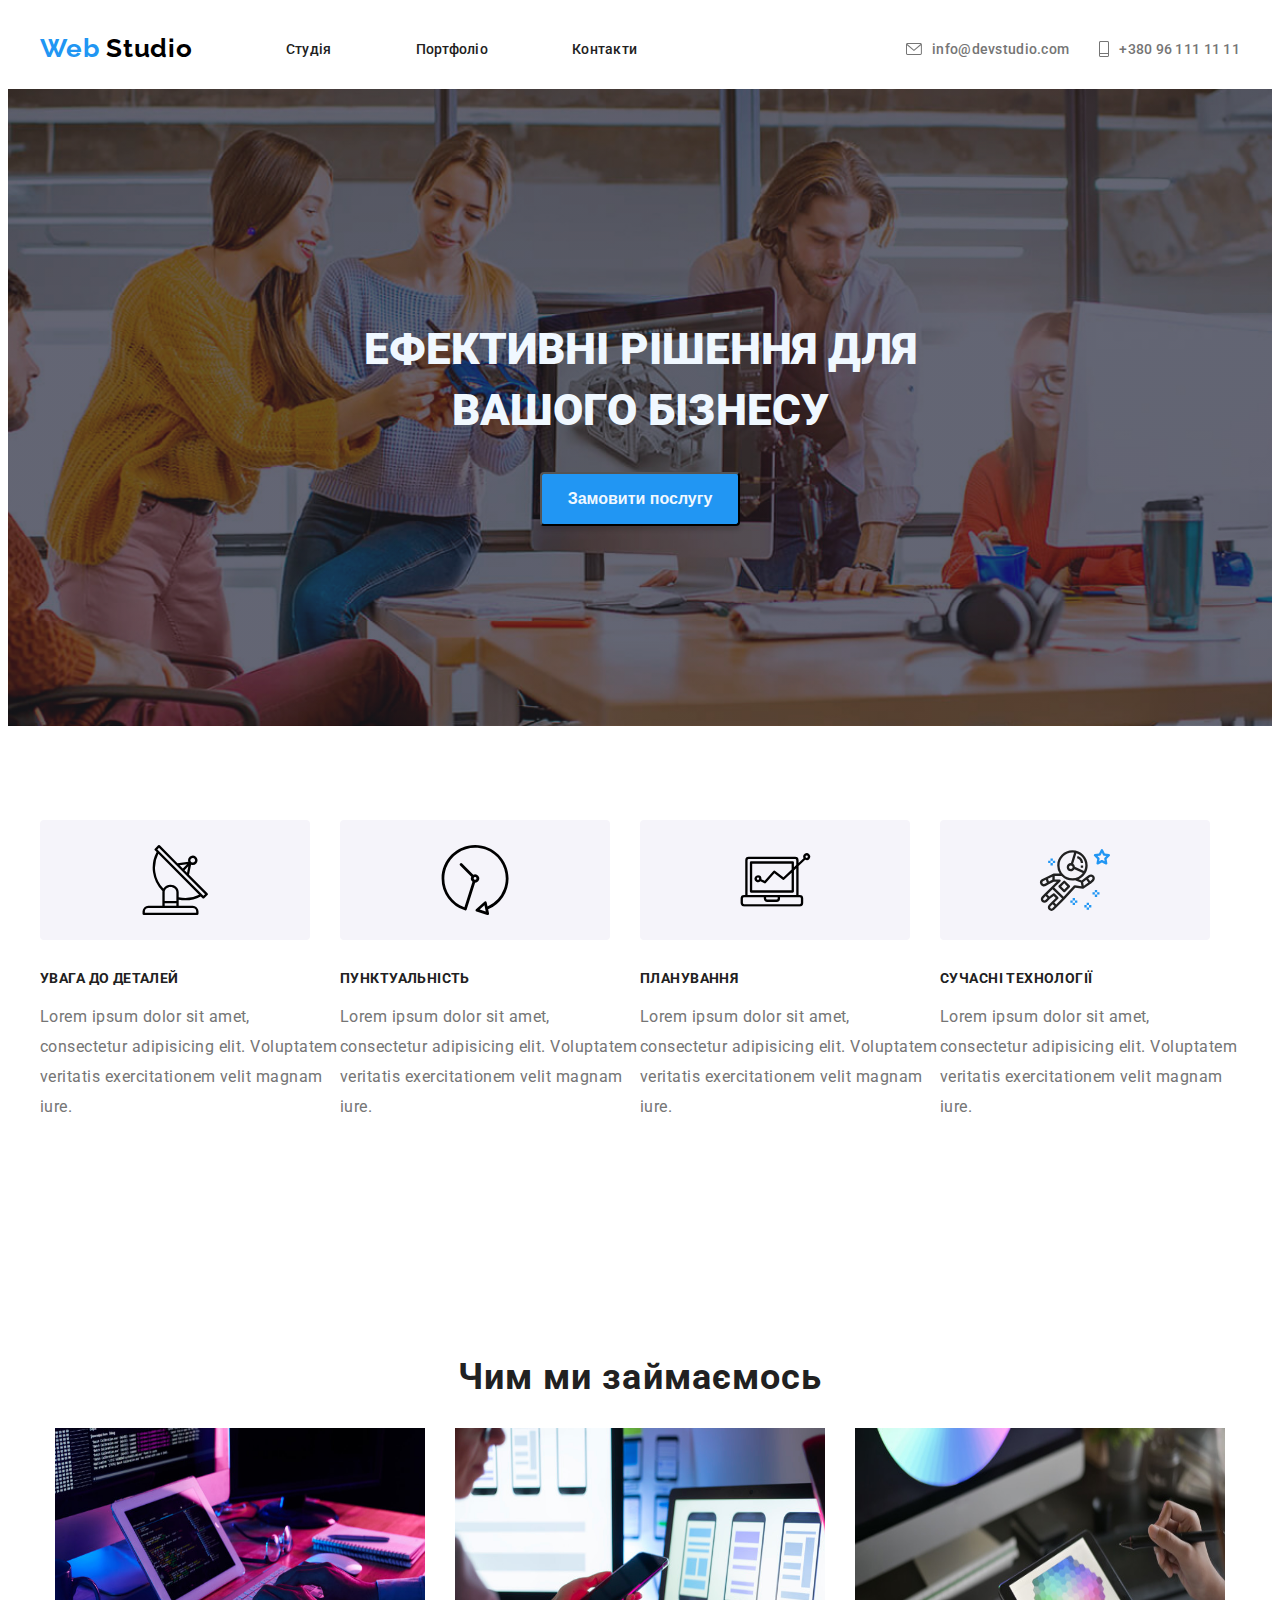
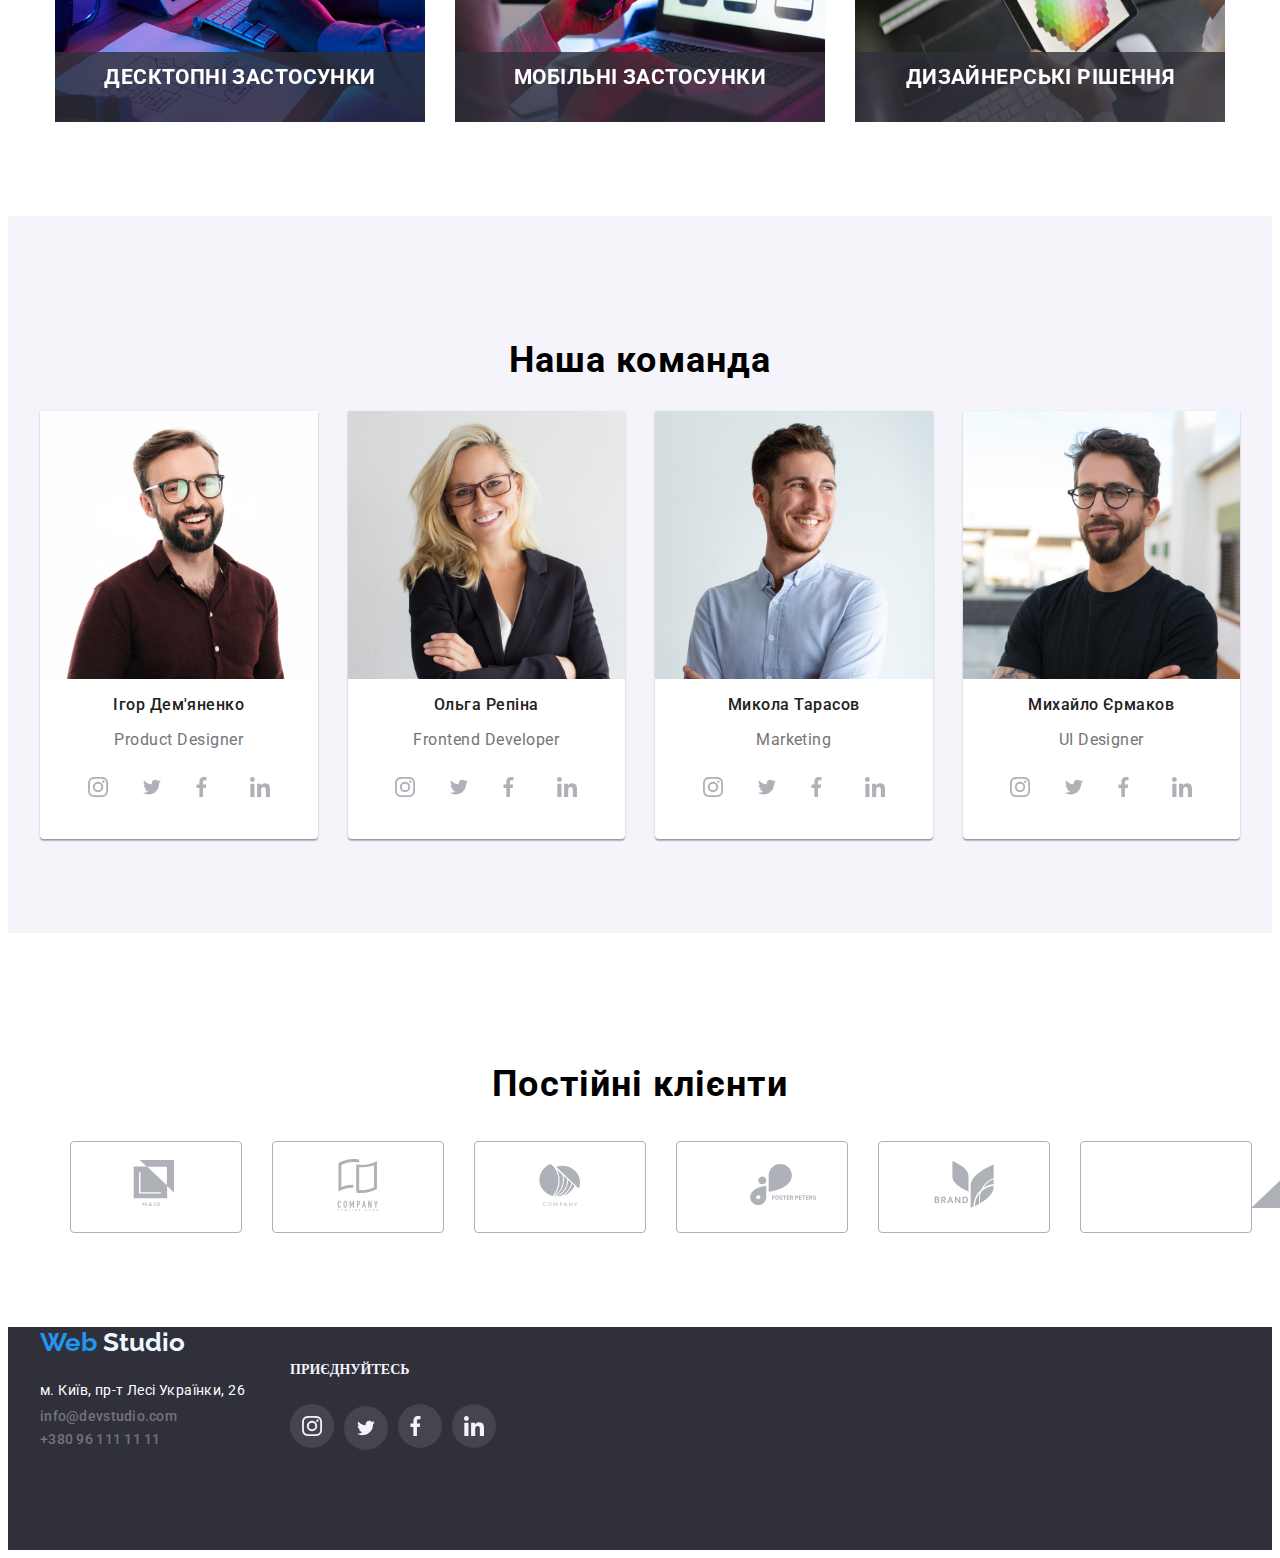
==== index.html @ b2f156cf "Hp" ====
<!DOCTYPE html>
<html lang="en">
<head>
    <meta charset="UTF-8">
    <meta http-equiv="X-UA-Compatible" content="IE=edge">
    <meta name="viewport" content="width=device-width, initial-scale=1.0">
    <title>Web Studio</title>
    <link href="https://fonts.googleapis.com/css2?family=Roboto:wght@400;500;700;900&display=swap" rel="stylesheet">
    <link href="https://fonts.googleapis.com/css2?family=Raleway:wght@700&family=Roboto:wght@400;500;700;900&display=swap" rel="stylesheet">
    
<link rel="stylesheet" href="style.css">
</head> 
<body>
    <!--Шапка-->
<header class="section1">
    <div class="contairn header-nav">
        <a class="logo" href=""> <span class="logo-span" > Web </span> Studio</a>
    <nav>
    
        
    
   <ul class="nav-list">
        <li > <a  class="link-item curent" href="" >Студія</a></li>
        <li> <a class="link-item" href="./portfolio.html">Портфоліо</a></li>
        <li> <a class="link-item" href="">Контакти</a></li>
        
    </ul>
    
    </nav>
   
 <ul class="link-list">
     <li><a class="link-king"  href="mailto:info@devstudio.com">
        <svg  class="contact"  width="16" height="12">
            <use href="./img/icons/Icons.svg#icon-mesenger"></use>

        </svg>
        
        info@devstudio.com</a></li>

        <li><a class="link-king" href="tel:+380 96 111 11 11">
            <svg class="contact" width="10" height="16">
                <use href="./img/icons/Icons.svg#icon-Phone-book"></use>
    
               </svg> 
           
            
              +380 96 111 11 11</a></li>
</ul>
    <section>

    
<ul> 

</section>










</ul>
</div>
</header>
<main>

    <section class="hero-section">
        <div class="contairn">
        <h1 class="hero-link"> ЕФЕКТИВНІ РІШЕННЯ ДЛЯ <br> ВАШОГО БІЗНЕСУ</h1>
        <button  type="button" class="knopka" data-modal-open>Замовити послугу</button>

    </div>
    <!-- Модальне вікно -->
    <div class="backdrop is-hidden" data-modal>
        <div class="modal">
            <button type="button" class="modal-button" data-modal-close></button>
            <!-- форми -->
            <form class="form"> 
                <label for="">Ім'я</label>
                <input class="form-fiend" type="text" name="user-name" id="user-name" placeholder="Tom lee" >
                
                <label for="">Телефон</label>
                
                <input class="form-fiend" type="tel" name="user-tel" id="user-tel" placeholder="Telephone">
            
                <label for="">Пошта</label>
                <input class="form-fiend" type="tel" name="user-email" id="user-email" placeholder="gmail">
                <label for="comments">Коментарі</label>
                <textarea class="texteria" name="comments" id="comments" cols="30" rows="10" placeholder="Напишіть коментарій"></textarea>
<label class="fiend-label">
    <input type="checkbox" name="checkbox" value="checkbox">
    Погоджуюсь що Єгор красивий
    
</label>


                <button type="submiе">Надіслати</button>
                
            </form>
        </div>
    </div>
    </section>
<section class="section">
    <div class="contairn">
        <ul class="details-link">
            
  <ul>
    <div class="svg-detels">
    <svg widht="65.32" height="70">
        <use href="./img/icons/Icons.svg#icon-Antena"></use>
            </svg>
        </div>
   
      <li >
        
          <h1 class="detels-intem"> УВАГА ДО ДЕТАЛЕЙ</h1>
      
  
      
          <p class="detels-lorem"> Lorem ipsum dolor sit amet, consectetur adipisicing elit. Voluptatem veritatis exercitationem velit magnam iure.</p>
      </li>
    </ul>  

    <ul>
        <div class="svg-detels">
        <svg widht="66.96" height="70">
            <use href="./img/icons/Icons.svg#icon-Chasi"></use>
                </svg>
            </div>
        <li>
            <h1 class="detels-intem">ПУНКТУАЛЬНІСТЬ</h1>
        
    
        
            <p class="detels-lorem"> Lorem ipsum dolor sit amet, consectetur adipisicing elit. Voluptatem veritatis exercitationem velit magnam iure.</p>
        </li>
      </ul>  
  
      <ul>
        <div class="svg-detels">
        <svg widht="70" height="53.69">
            <use href="./img/icons/Icons.svg#icon-Grafik"></use>
                </svg>
            </div>
        <li>
            <h1 class="detels-intem">ПЛАНУВАННЯ</h1>
        
    
       
            <p class="detels-lorem">Lorem ipsum dolor sit amet, consectetur adipisicing elit. Voluptatem veritatis exercitationem velit magnam iure.</p>
        </li>
      </ul>  

      <ul>
        <div class="svg-detels">
        <svg widht="70" height="70">
            <use href="./img/icons/Icons.svg#icon-astronaut-1"></use>
                </svg>
            </div>
        <li>
            <h1 class="detels-intem">СУЧАСНІ ТЕХНОЛОГІЇ</h1>
        
    
        
            <p class="detels-lorem">Lorem ipsum dolor sit amet, consectetur adipisicing elit. Voluptatem veritatis exercitationem velit magnam iure.</p>
        </li>
      </ul>  
    </ul>
    </div>
    </section>
    <section class="section">
        <div class="container">
        <h2 class="robota-link">Чим ми займаємось</h2>
        <ul class="planchete">
            <div>
            <li class="pop">
            
            <img class="robota" src="./img/Robota.jpg" alt=""></li>
        <div class="desktop">
            <h2 >ДЕСКТОПНІ ЗАСТОСУНКИ</h2>
        </div>
        </div>
           <div>
            <li><img class="robota" src="./img/Robota+pk.jpg" alt=""></li>
            <div class="desktop">
                <h2 >МОБІЛЬНІ ЗАСТОСУНКИ</h2>
            </div>
        </div>
        <div>
            <li><img class="robota"src="./img/Planchet.jpg" alt=""></li>
            <div class="desktop">
                <h2 >ДИЗАЙНЕРСЬКІ РІШЕННЯ</h2>
            </div>
        </div>
        </ul>
        </div>
      
        
    
    </section>
    <!--What are we doing?-->
    <section class="mn">
    <section class="section">
        <div class="contairn">
        <h2 class="our-team ">Наша команда</h2>
        <ul class="card-link">
            <div class="card">
            <li > <img src="./img/Demanenko.jpg " alt="Sorry("> </li>
            <p class="team">Ігор Дем'яненко</p>
            <p class="team-link">Product Designer</p>
            <ul class="opq">
                 
                <li class="sciacl"><a  class="social-link" href=""><svg class="coorent" width="20" height="20"> <use href="./img/icons/Icons.svg#icon-instagram-2"></use> </svg> </a> </li>
                <li class="scialc"> <a  class="social-link"href=""><svg class="coorent" width="20" height="16.25"> <use href="./img/icons/Icons.svg#icon-Twiter" > </use> </svg></a>  </li>
                <li class="scial"> <a class="social-link" href=""><svg class="coorent" width="20" height="20"> <use href="./img/icons/Icons.svg#icon-Facebook"></use> </svg> </a> </li>
                <li class="scial"><a class="social-link" href=""><svg class="coorent" width="20" height="20"> <use href="./img/icons/Icons.svg#icon-linkedin-1"></use> </svg> </a> </li>
            </ul>
        </div>
        <div class="card">
            <li > <img src="./img/Repina.jpg" alt="Sorry(>"> </li>
            <p class="team">Ольга Репіна</p>
            <p class="team-link">Frontend Developer</p>
            <ul class="opq">
                <li class="scial"><a  class="social-link" href=""><svg class="coorent" width="20" height="20"> <use href="./img/icons/Icons.svg#icon-instagram-2"></use> </svg> </a> </li>
                <li class="scial"> <a  class="social-link"href=""><svg class="coorent" width="20" height="16.25"> <use href="./img/icons/Icons.svg#icon-Twiter" > </use> </svg></a>  </li>
                <li class="scial"> <a class="social-link" href=""><svg class="coorent" width="20" height="20"> <use href="./img/icons/Icons.svg#icon-Facebook"></use> </svg> </a> </li>
                <li class="scial"><a class="social-link" href=""><svg  class="coorent"width="20" height="20"> <use href="./img/icons/Icons.svg#icon-linkedin-1"></use> </svg> </a> </li>
             
            </ul>

        </div>
        <div class="card">
            <li > <img src="./img/Tarasov.jpg" alt="Sorry"> </li>
            <p class="team">Микола Тарасов</p>
            <p class="team-link ">Marketing</p>
            <ul class="opq">
                
                <li class="scial"><a class="social-link" href=""> <svg class="coorent" width="20" height="20"> <use href="./img/icons/Icons.svg#icon-instagram-2"></use> </svg> </a> </li>
                <li class="scial"> <a class="social-link" href=""><svg class="coorent" width="20" height="16.25"> <use href="./img/icons/Icons.svg#icon-Twiter" > </use> </svg></a>  </li>
                <li class="scial"> <a class="social-link" href=""><svg class="coorent" width="20" height="20"> <use href="./img/icons/Icons.svg#icon-Facebook"></use> </svg> </a> </li>
                <li class="scial"><a class="social-link" href=""><svg class="coorent" width="20" height="20"> <use href="./img/icons/Icons.svg#icon-linkedin-1"></use> </svg> </a> </li>
            </ul>

        </div>
        <div class="card">
            <li > <img src="./img/Ermakow.jpg" alt="Sorry"></li>
            <p class="team">Михайло Єрмаков</p>
            <p class="team-link">UI Designer</p>
            <ul class="opq">
                <li class="sciacl"><a  class="social-link" href=""><svg class="coorent" width="20" height="20"> <use href="./img/icons/Icons.svg#icon-instagram-2"></use> </svg> </a> </li>
                <li class="scialc"> <a  class="social-link"href=""><svg  class="coorent"width="20" height="16.25"> <use href="./img/icons/Icons.svg#icon-Twiter" > </use> </svg></a>  </li>
                <li class="scial"> <a class="social-link" href=""><svg  class="coorent"width="20" height="20"> <use href="./img/icons/Icons.svg#icon-Facebook"></use> </svg> </a> </li>
                <li class="scial"><a class="social-link" href=""><svg  class="coorent"width="20" height="20"> <use href="./img/icons/Icons.svg#icon-linkedin-1"></use> </svg> </a> </li>
            </ul>

        </div>
        </div>
        </ul>
    </div>
    </section>
</section>
<section class="section">
    <div class="contairn">
        <h3 class="our-team"> Постійні клієнти</h3>
        <ul class="zxdw">
            <div class="kvadrat">
               <li  class="cus-inte">
 <a href="">

        <svg class="cust-icon"  widht="44.27" height="49.23">
            <use href="./img/icons/Icons.svg#icon-YACO"></use>
                </svg> </a></li>
            </div>
            <div class="kvadrat">
               <li class="cus-inte">  <a href=""><svg class="cust-icon" widht="40" height="52">
            <use href="./img/icons/Icons.svg#icon-Tagline"></use>
                </svg> </a></li>
            </div>
            <div class="kvadrat">
               <li class="cus-inte"> <a href=""> <svg class="cust-icon"widht="41" height="42.6">
                <use href="./img/icons/Icons.svg#icon-Company"></use>
                    </svg> </a></li>
                </div>
                <div class="kvadrat">
                  <li class="cus-intem"> <a href=""><svg class="cust-icon" widht="79.66" height="42.02">
                    <use href="./img/icons/Icons.svg#icon-FOSTER"></use>
                        </svg> </a></li>
                    </div>
                    <div class="kvadrat">
                    <li class="cus-intem">  <a href=""> <svg class="cust-icon" widht="59" height="47">
                        <use href="./img/icons/Icons.svg#icon-Brand"></use>
                            </svg></a></li>
                    </div>
                    <div class="kvadrat">
                      <li class="cus-intem">  <a href=""><svg class="cust-icon" widht="88.48" height="45.44">
            <use href="./img/icons/logo 6 (1).svg">
                </use>
                </svg></a></li>
                    </div>
            </ul>
                        

    </div>

</section>
<footer class="footer" width="211">
    <section class="hero-section1" >
        <div class="contairn foter-items">
            <div class="con-footer">
<ul>
    <a class="vip" href=""><span class="vip-studio">Web </span>Studio</a>
  
</ul>






<ul class="ul">

    
    <li><a  class="ua" href="">м. Київ, пр-т Лесі Українки, 26</a></li>
    <li><a class="link-king1" href="mailto:info@devstudio.com">info@devstudio.com</a></li>
    <li><a class="link-king1" href="tel:+380 96 111 11 11">+380 96 111 11 11</a></li>
    </ul>
    <div class="join">
        <b class="join-networks">Приєднуйтесь</b>
        <ul class="social-network-list">
            <li class="network-item" > 
                <a class="social-link" href=""> 
                    <svg class="social-icon" width="20" height="20">
                        <use href="./img/icons/Icons.svg#icon-instagram-2"></use>
                    </svg> 
                </a> 
            </li>
            <li  class="network-item">
                <a class="social-link" href="" >
                    <svg class="social-icon" width="20" height="16">
                            <use href="./img/icons/Icons.svg#icon-Twiter"></use>
                        </svg> 
                    </a> 
                </li>
            <li  class="network-item" > 
                <a class="social-link" href=""> 
                    <svg class="social-icon" width="20" height="20">
                        <use href="./img/icons/Icons.svg#icon-Facebook"></use></svg>
                     </a> 
                    </li>
            <li  class="network-item" > 
                <a class="social-link" href=""> 
                    <svg class="social-icon" width="20" height="20">
                        <use href="./img/icons/Icons.svg#icon-linkedin-1"></use></svg> 
                        </a> 
        </ul>
    </div>
</footer >

</ul>
</div>
</section>
</figcaption>

</main >
<script src="./js/modal.js" type="module">

</script>
<script src=""></script>
</body>
</html>
---- style.css ----
/* /* primary-color: color #212121;
 text-color: color: #757575
 secondary-color: color: #FFFFF */
 /* Header */



 /* Шапка */
 .header-nav{
    display: flex;
    align-items: center;
    justify-content: flex-start;
    
}
.header-nav li + li{
    margin-left: 30px;
}

.logo,.logo-span{
    color: #000000;
    
    margin-bottom: 25px;
    margin-top: 25px;
    font-family: 'Raleway';
font-weight: 700;
font-size: 26px;
line-height: 1.2;
letter-spacing: 0.03em


} 

.logo-span,
.nav-link:hover,
.link-list:hover,
.link-list:focus,
.logo-span{ 
color: #2196F3;
}  
.nav-list{
    display: flex;
    margin-left: 93px;

}

.link-item{
color: #212121;
 /* border: 1px solid red; */
 margin-right: 54px;
display: flex;
 font-family: 'Roboto';
font-style: normal;
font-weight: 500;
font-size: 14px;
line-height: 16px;
letter-spacing: 0.02em;
}
.link-item:hover{
    color: #2196F3;
}

.link-list{
    display: flex;
    align-items: center;
    justify-content: flex-start;
    margin-left: auto;
    
}
.link-list li + li{
    margin-left: 50px;
}


.link-king{ 
    color: #757575;
    display: flex;
    align-items: center;
    font-family: 'Roboto';
    font-style: normal;
    font-weight: 500;
    font-size: 14px;
    line-height: 16px;
    letter-spacing: 0.02em;

}
.link-king:hover{
    color:#2196F3 ;
}
.contact{
    margin-right: 10px;
    fill: #757575;
    margin-left: -20px;
    

}

.contact:hover{
    color: #2196F3;
}
/* геометрія всього сайту з тегами contairn and section  */
.contairn{
    width: 1200px;
    margin-right: auto;
    margin-left: auto;
    margin-top: 0px;
    padding-left: 15px;
    padding-right: 15px;
}
.section{
    padding-top: 94px;
    padding-bottom: 94px;
    margin-top: 0;
    }
/* блок герой */

.hero-section{
    background-color:#2F303A;
}
.hero-section{
    
    background-color: #2f303a;
    text-align: center;
    padding-bottom: 200px;
    padding-top: 200px;

    
    background-image: linear-gradient(
      to right,
      rgba(47, 48, 58, 0.4),
      rgba(47, 48, 58, 0.4)
    ),
     url("./img/goooo.jpg");
     background-position: center;
     background-size: cover;
     background-repeat: no-repeat;
}
.hero-section1{
    background-color: #2F303A;
}
.hero-link{
    color: aliceblue;
    font-family: 'Roboto';
    margin-bottom: 30px;
   font-style: normal;
   font-weight: 900;
   font-size: 44px;
   line-height: 1.4;
   text-align: center;
   }

   
.knopka{
    color: aliceblue;
    background: #2196F3;
    display: inline-block;
    min-width: 200px;
    padding: 10px 25px;
    border-radius: 4px;
    text-decoration: none;
    box-shadow: 0px 4px 4px rgba(0, 0, 0, 0.15);
    margin-top: 0px;
    font-weight: 700;
    font-size: 16px;
    line-height: 30px
    }

/*Мдальне вікно*/

.backdrop{
    position: fixed;
    top: 0;
    left: 0;
    width: 100%;
    height: 100%;

    background-color: rgba(0, 0, 0, 0.2);
    opacity: 1;


    transition: opacity 300ms cubic-bezier(0.4, 0, 0.2, 1);
  }
  .modal{
    position: absolute;
    top: 50%;
    left: 50%;
   

    width: 528px;
    height: 581px;

    background-color: #F5F4FA;

transform: translate(-50%, -50%); scale(1);
transition: transdorm 500ms cubic-bezier(0.4, 0, 0.2, 1);;

  }
  .backdrop.is-hidden {
    opacity: 0;
    pointer-events: none;
  }
  .modal-button{
    position: absolute;
    top: 8px;
    right: 8px;
    width: 30px;
    height: 30px;

    border: 0;
    border-radius: 50%;


    background-image: url("./img/icons/close.svg");
    background-size: contain;



  }
  .backdrop .is-hidden .modal{
    transform:  translate(-50%, -50%); scale(0.7);
  }
/* увага до деталей */

.details-link{
    display: flex;
}
.svg-detels{
    width: 270px;
height: 120px;
left: 515px;
top: 774px;

background: #F5F4FA;
border-radius: 4px;
display: flex;
justify-content: center;
align-items: center;
margin-bottom: 30px;

}
.detels-intem{ 
    color: #212121;
    font-family: 'Roboto';
    font-style: normal;
    font-weight: 700;
    font-size: 14px;
    line-height: 16px;
    letter-spacing: 0.03em;
    }
    .detels-lorem{
        font-family: 'Roboto';
    font-style: normal;
    font-weight: 400;
    font-size: 14px;
    line-height: 24px;
    color: #757575;
    font-family: 'Roboto';
    font-style: normal;
    font-weight: 400;
    font-size: 16px;
    line-height: 30px;
    /* identical to box height, or 188% */
    
    letter-spacing: 0.03em;
    
    }
/* наша команда */
.mn{
    background-color: #F5F4FA;
}
.our-team{
    
    font-family: 'Roboto';
   font-style: normal;
   font-weight: 700;
   font-size: 36px;
   line-height: 42px;
   text-align: center;
   letter-spacing: 0.03em;
   }   
   .card-link{
    display: flex;
}
 .card-link div + div{ 
 margin-left: 30px;
 }
.card{


    
    background: #FFFFFF;
    /* material shadow v1 */
    
    box-shadow: 0px 1px 3px rgba(0, 0, 0, 0.12), 0px 1px 1px rgba(0, 0, 0, 0.14), 0px 2px 1px rgba(0, 0, 0, 0.2);
    border-radius: 0px 0px 4px 4px;
}
.team {
    color: #212121;
    font-family: 'Roboto';
    font-style: normal;
    font-weight: 500;
    font-size: 16px;
    line-height: 19px;
    font-weight: 500;
    font-size: 16px;
    line-height: 1.2;
    text-align: center;
     letter-spacing: 0.03em;
      }
      .team-link{
        color: #757575;
        font-family: 'Roboto';
        font-style: normal;
        font-weight: 400;
        font-size: 16px;
        line-height: 19px;
        font-size: 16px;
        line-height: 1.2;
        text-align: center;
        letter-spacing: 0.03em;
        }

        
        

  
 
/* постійні клієнти */

.zxdw{
    display: flex;
}
.kvadrat{

    fill: currentColor;
    
    width: 170px;
    height: 90px;
    left: 215px;
    top: 2493px;
    
    border: 1px solid #AFB1B8;
    border-radius: 4px;
    margin-left: 30px;
    display: flex;
    justify-content: center;
    align-items: center;
    fill: currentColor;
    
    
}
.kvadrat:hover{
    border: 1px solid #2196F3;
    color: #2196F3;
}
.cust-icon{
    fill: #AFB1B8;
}
.cust-icon:hover{
    fill: #2196F3;
    
}
/* футер */


.footer li + li {
    margin-top: 5px;
}
.footer ul + ul {
margin-top: 20px;
    
}
.vip{
   
    color: aliceblue;
}
.vip-studio{
    color:#2196F3 ;
}
.vip,.vip-studio{
    font-family: 'Raleway';
    font-style: normal;
    font-weight: 700;
    font-size: 26px;
    line-height: 31px; 
}
.ua{
    font-family: 'Roboto';
font-style: normal;
font-weight: 400;
font-size: 14px;
line-height: 24px;
/* or 171% */

letter-spacing: 0.03em;

color: #FFFFFF;
}
.link-king1{
    font-family: 'Roboto';
    font-style: normal;
    font-weight: 500;
    font-size: 14px;
    line-height: 16px;
    letter-spacing: 0.02em;
    color: #757575;
    margin-bottom: 100px;
    margin-bottom: 60px;
}




 

.link {
    color:#212121 ;
}
.nav-link:hover {
    color:#2196F3
}

.nav-link-item:hover{
    color: #2196F3;
}

  
  
  .social-network-list{
    margin-top: 20px;
    display: flex;
    align-items: baseline;
  }
  .social-network-list li + li{
    margin-left: 10px;
  }



/* блок приєднуйтесь та соціальні мережі */

.coorent{
    fill:  #AFB1B8;;
}



.coorent:hover{
    fill: #FFFFFF;

}
.join .social-link{
    background-color: rgba(255, 255, 255, 0.1); /* #2f303a */
    color: #F5F4FA;
  }
.join .social-link:hover,
.join .social-link:focus{
background-color: #2196F3;

}
.join{
    margin-left: 250px;
    margin-top: -88px;
    padding-bottom: 100px;
    justify-content: center;
}
.join-networks{
    color: #F5F4FA;
    
    font-size: 14px;
    line-height: 1.2;
    font-weight: 700;
    text-transform: uppercase;
  }
  
  .join .social-icon{ 

    fill: currentColor;
  }
  .opq{
    display: flex;
    justify-content: center;
    align-items: center;
    margin-bottom: 30px;
    
}

.opq li + li{
    margin-left: 10px;
}
.social-link{
    display:inline-flex;
    justify-content: center;
    align-items: center;
    width: 44px;
    height: 44px;
    border-radius: 50%;
    
   
}
.social-link:hover,
.social-link:focus
{
  background-color: #2196F3;
  fill: #FFFFFF;
}
/* портфоліо */

/* кнопки */
.link-list  .header-nav {
    margin-bottom: 0px;
}
.qwerty{
    display: flex;
    justify-content: center;
    align-items: center;
    margin-bottom: 50px;

}
  .qwerty{
    margin-top: 10px;
    margin-bottom: 10px;
}
.qwerty li:not(:last-child){
    margin-right: 8px;
}

.liter-link:hover{
    background-color: #2196F3;
    color: #FFFFFF;
}

.liter-link{
    background-color:#EEEEEE;
    font-family: 'Roboto';
font-style: normal;
font-weight: 500;
font-size: 16px;
line-height: 26px;
/* identical to box height, or 162% */


letter-spacing: 0.03em;
font-family: 'Roboto';
font-style: normal;
font-weight: 500;
font-size: 16px;
line-height: 26px;
/* identical to box height, or 162% */

text-align: center;
align-items: center;
letter-spacing: 0.03em;
counter-reset: ;
color: #212121;
display: inline-block;
    
border-radius:  4px;
min-width: 73px;
height: 38px;
padding:  6px 22px;

display: flex;

}

/* приклади робіт */



.examples{
    display: flex;
        
    flex-wrap: wrap;
    margin-left: 160px;
    margin-right: 50px;
    margin-bottom: 90px;
    justify-content: baseline;
      }
      .examples li + li{
        margin-left: 30px;
        margin-top: 30px;
      }
      .examples-intem{
        border: 1px solid #EEEEEE;
      }
      .examples-titel{
        font-family: 'Roboto';
    font-style: normal;
    font-weight: 700;
    font-size: 18px;
    line-height: 36px;
    /* identical to box height, or 200% */
    
    letter-spacing: 0.06em;
    
    color: #212121;
    
        
      }
      .examples-type{
        font-family: 'Roboto';
    font-style: normal;
    font-weight: 400;
    font-size: 16px;
    line-height: 30px;
    /* identical to box height, or 188% */
    
    letter-spacing: 0.03em;
    
    color: #757575;
    
    /* анімації портфоліо */
    
      }
      .img-thumb{
        position: relative;
        /* width: 100%;
        height: 100%; */
    
        overflow: hidden;
      }

      .overlay{
        position: absolute;
        top: 0;
        left: 0;
        width: 100%;
        height: 100%;
    
        background-color: rgba(33, 150, 243, 0.9);
       color: #EEEEEE;
       font-family: 'Roboto';
    font-style: normal;
    font-weight: 400;
    font-size: 18px;
    line-height: 28px;
    /* or 156% */
    
    letter-spacing: 0.03em;
    
    color: #FFFFFF;
    
    
        padding: 63px 24px;
        margin: 0;
    
        
    
        transform: translateY(100%);
        transition: transform 250ms cubic-bezier(0.4, 0, 0.2, 1);
      }
      .link-thumb:hover .overlay{
        border: 0;
        transform: translateY(0);
      }
      .link-thumb:hover .link-text{
        box-shadow: 0px 1px 1px rgba(0, 0, 0, 0.12), 0px 4px 4px rgba(0, 0, 0, 0.06), 1px 4px 6px rgba(0, 0, 0, 0.16);
       
      }
       /* Анімації Чим ми займаємось */
      
       
       

    
/* решта коду */
img{
    width: 370px;
}
ul{
    padding: 0;
    margin: 0;

}
.contairn{

}

.img{
    width: 370px;
height: 294px;
left: 1015px;
top: 1061px;
}
img{
    display: block;
    max-width: 100%;
    height: auto;
}
 ul{ 
      list-style: none;}
    
.ul{ text-decoration: none;
}
.title a{text-decoration: none;
}
a{
    text-decoration: none;
}

 .nav-list .link-item .curent{
    color: #2196F3;
}




/* Чим мит займаємось */
.planchete{
    display: flex;
    justify-content: center;
  
}
.planchete div + div{
    margin-left: 30px;
}
.robota{
    width: 370px;
    height: 294px;
}
.robota-link{
    font-family: 'Roboto';
font-style: normal;
font-weight: 700;
font-size: 36px;
line-height: 42px;
text-align: center;
letter-spacing: 0.03em;

color: #212121;


}
.texteria{
    resize: none;
}














  
 




























  
  
  
  /*Анімації портфоліо*/
  

  

  
  
  .desktop{
    position: absolute;
width: 370px;
height: 70px;
    background: rgba(47, 48, 58, 0.8);
  
    font-family: 'Roboto';
font-style: normal;
font-weight: 700;
font-size: 14px;
line-height: 16px;
text-align: center;
letter-spacing: 0.03em;
text-transform: uppercase;

color: #FFFFFF;
justify-content: center;
margin-top: -70px;

  }
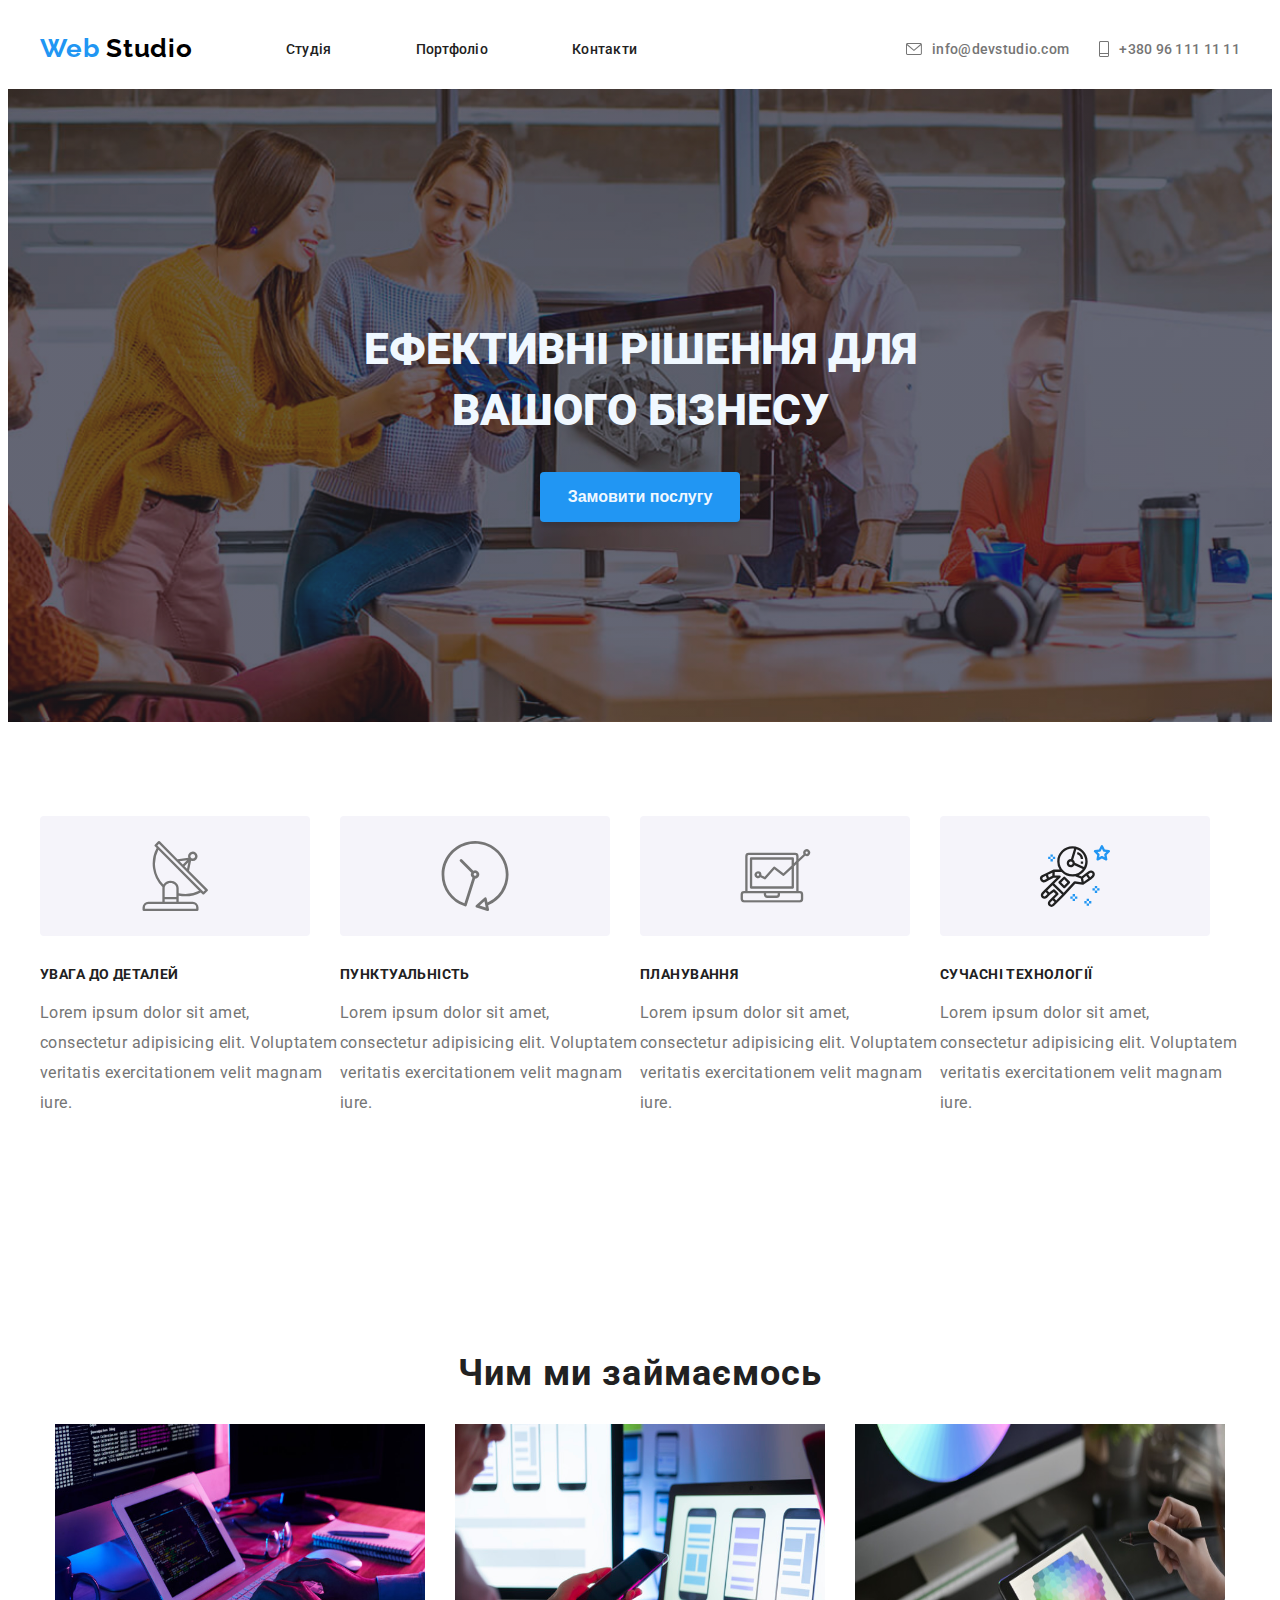
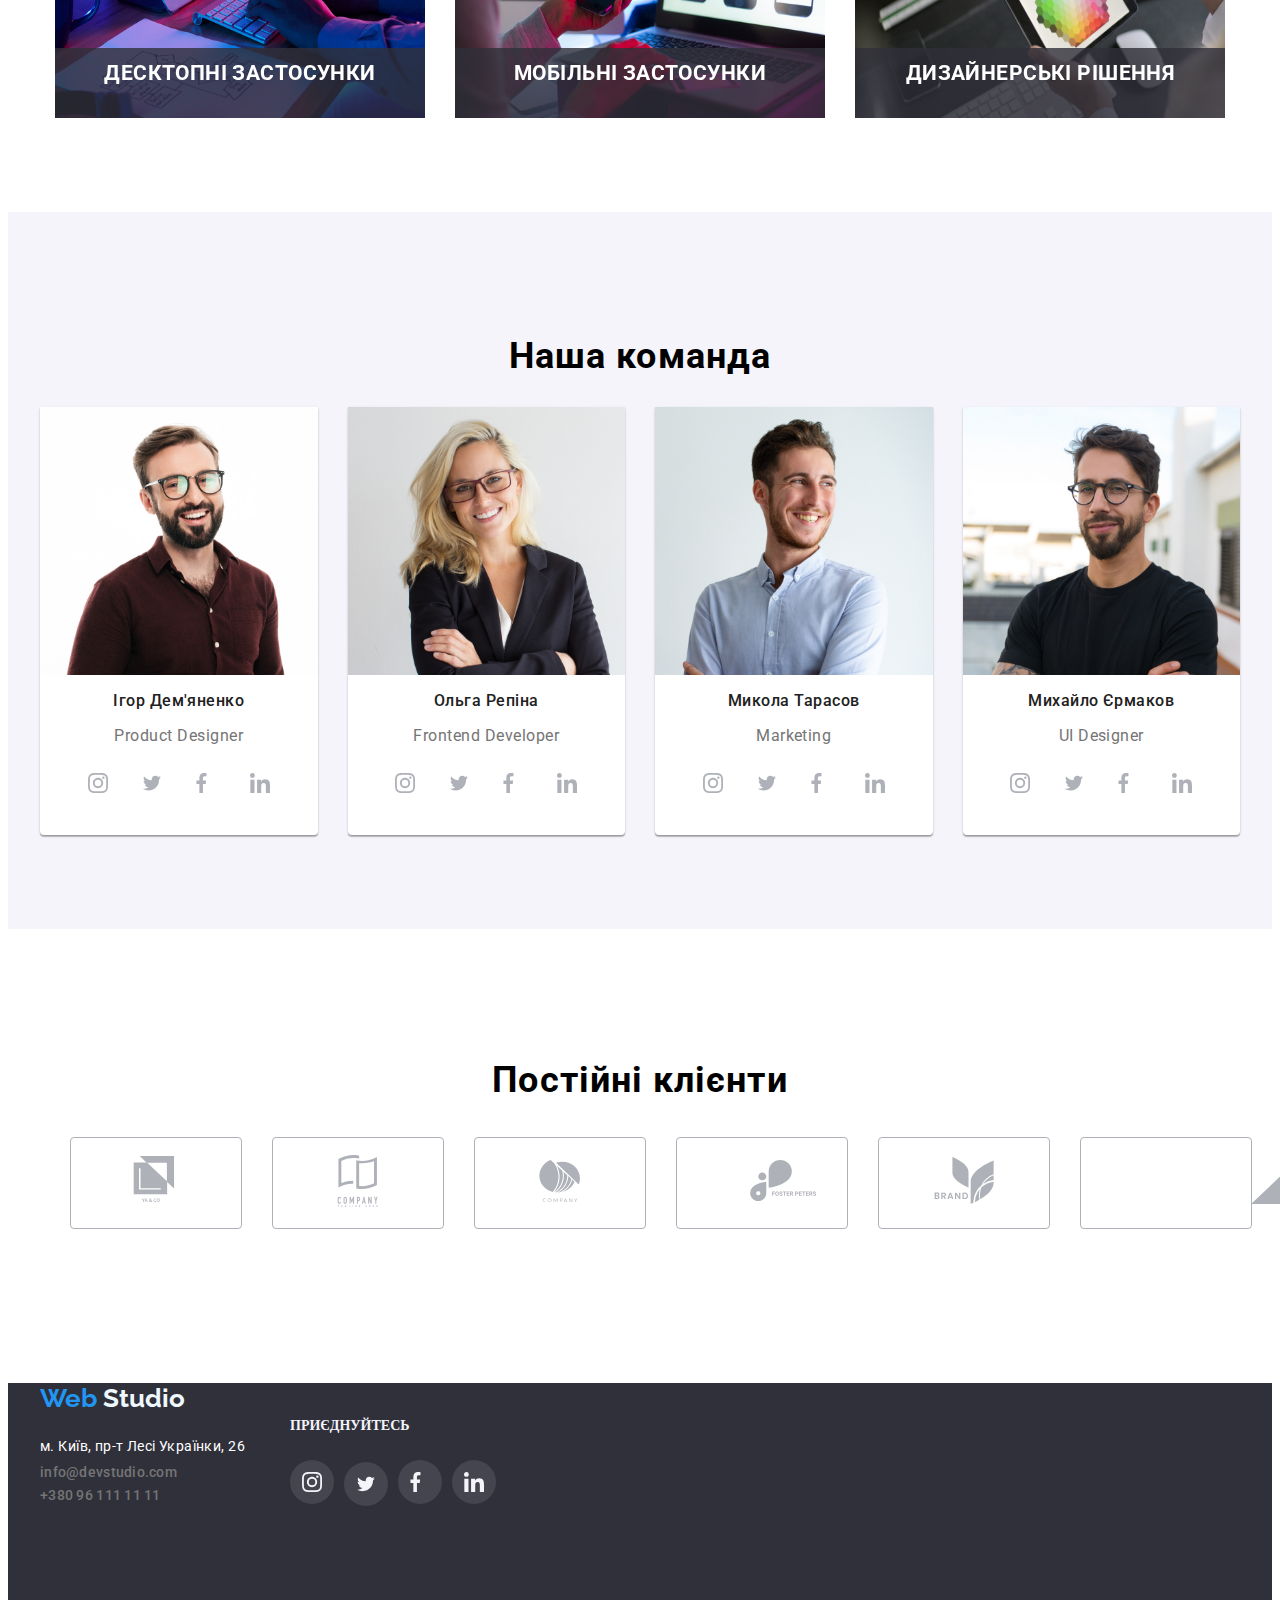
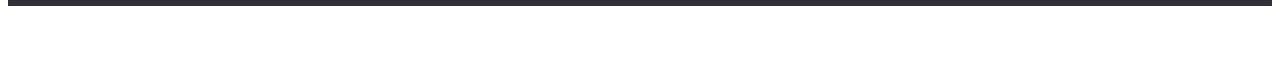
==== commit 7d942df8: "уері" ====
--- a/index.html
+++ b/index.html
@@ -78,27 +78,55 @@
         <div class="modal">
             <button type="button" class="modal-button" data-modal-close></button>
             <!-- форми -->
-            <form class="form"> 
+            <form class="form  js-speaker-form"> 
+                <h3 class="title">Залиште свої дані, ми Вам зателефонуємо</h3>
+                <ul class="fields">
+                 <li class="fiend">  
                 <label for="">Ім'я</label>
-                <input class="form-fiend" type="text" name="user-name" id="user-name" placeholder="Tom lee" >
-                
+                <input class="form-fiend" type="text" name="user-name" id="user-name"  >
+                <svg class="form-icon" width="18" height="18">
+                    <use href="./img/icons/person-black-18dp 1.svg">
+                     
+                    </use>
+                </svg>
+            </li>
+                <li class="fiend">
+
+
                 <label for="">Телефон</label>
                 
-                <input class="form-fiend" type="tel" name="user-tel" id="user-tel" placeholder="Telephone">
-            
+                <input class="form-fiend" type="tel" name="user-tel" id="user-tel">
+                <svg class="form-icon" width="18" height="18" >
+                    <use href="./img/icons/person-black-18dp 1.svg">
+                     
+                    </use>
+                </svg>
+                </li>
+                <li class="fiend">
                 <label for="">Пошта</label>
-                <input class="form-fiend" type="tel" name="user-email" id="user-email" placeholder="gmail">
+                <input class="form-fiend" type="tel" name="user-email" id="user-email" >
+                <svg class="form-icon" width="18" height="18">
+                    <use href="./img/icons/person-black-18dp 1.svg">
+                     
+                    </use>
+                </svg>
+                </li>
+                <li class="fiend">
                 <label for="comments">Коментарі</label>
                 <textarea class="texteria" name="comments" id="comments" cols="30" rows="10" placeholder="Напишіть коментарій"></textarea>
+                </li>
+            
+               <div class="checbox"></div>
 <label class="fiend-label">
     <input type="checkbox" name="checkbox" value="checkbox">
     Погоджуюсь що Єгор красивий
     
 </label>
-
-
-                <button type="submiе">Надіслати</button>
-                
+</div>
+
+
+                <button class="knopka btn" type="submiе">Надіслати</button>
+                </ul>
             </form>
         </div>
     </div>
--- a/style.css
+++ b/style.css
@@ -69,8 +69,13 @@
 .link-list li + li{
     margin-left: 50px;
 }
-
-
+.contact:hover{
+    color: #2196F3;
+    fill: #2196F3;
+}
+.contact{
+    fill: currentColor;
+}
 .link-king{ 
     color: #757575;
     display: flex;
@@ -84,7 +89,8 @@
 
 }
 .link-king:hover{
-    color:#2196F3 ;
+   color: #2196F3;
+   fill: currentColor;
 }
 .contact{
     margin-right: 10px;
@@ -96,6 +102,10 @@
 
 .contact:hover{
     color: #2196F3;
+}
+.nav-list link{
+    padding-top: 32px;
+    padding-bottom: 32px;
 }
 /* геометрія всього сайту з тегами contairn and section  */
 .contairn{
@@ -149,7 +159,8 @@
    }
 
    
-.knopka{
+   .knopka{
+    border: 0;
     color: aliceblue;
     background: #2196F3;
     display: inline-block;
@@ -187,7 +198,7 @@
 
     width: 528px;
     height: 581px;
-
+padding: 40px;
     background-color: #F5F4FA;
 
 transform: translate(-50%, -50%); scale(1);
@@ -361,7 +372,12 @@
 }
 /* футер */
 
-
+.footer{
+   padding-top: 60px;
+   padding-bottom: 60px;
+ 
+    
+}
 .footer li + li {
     margin-top: 5px;
 }
@@ -439,15 +455,21 @@
 /* блок приєднуйтесь та соціальні мережі */
 
 .coorent{
-    fill:  #AFB1B8;;
-}
-
-
-
-.coorent:hover{
-    fill: #FFFFFF;
-
-}
+   fill: currentColor;
+   
+}
+.social-link{
+    color: #AFB1B8;
+}
+.social-link:hover
+{
+  color:#FFFFFF;
+  background-color:#2196F3;
+}
+
+
+
+
 .join .social-link{
     background-color: rgba(255, 255, 255, 0.1); /* #2f303a */
     color: #F5F4FA;
@@ -455,6 +477,7 @@
 .join .social-link:hover,
 .join .social-link:focus{
 background-color: #2196F3;
+
 
 }
 .join{
@@ -530,7 +553,7 @@
 }
 
 .liter-link{
-    background-color:#EEEEEE;
+    background: #F5F4FA;
     font-family: 'Roboto';
 font-style: normal;
 font-weight: 500;
@@ -701,7 +724,13 @@
  .nav-list .link-item .curent{
     color: #2196F3;
 }
-
+body{
+    fill:#757575;
+    background-color: #ffffff;
+}
+ul{
+    padding: 0;
+}
 
 
 
@@ -735,10 +764,70 @@
     resize: none;
 }
 
-
-
-
-
+/* форма */
+.form, .fields, .fiend{
+    display: flex;
+    flex-direction: column;
+}
+.fiend {
+    position: relative;
+    text-align: start;
+ 
+}
+.field{
+margin-bottom: 20px;
+}
+.fiend-label{
+    margin-bottom: 30px;
+}
+
+.title{
+    font-family: 'Roboto';
+font-style: normal;
+font-weight: 700;
+font-size: 20px;
+line-height: 23px;
+text-align: center;
+letter-spacing: 0.03em;
+
+color: #212121;
+
+}
+.field:not(:last-child){
+    margin-bottom: 10px;
+}
+
+.form-fiend,
+.textarea{
+    padding-left: 42px;
+    height: 40px;
+    border: 1px solid rgba(33, 33, 33, 0.2);
+border-radius: 4px;
+transition: border 250ms cubic-bezier(0.4, 0, 0.2, 1);
+
+}
+
+
+.textarea{
+    resize: none;
+    height: 120px;
+    font-size: 14px;
+    padding: 12px 16px ;
+}
+.form-icon{
+    position: absolute;
+ 
+}
+
+.fiend label{
+    font-size: 12px;
+    margin-bottom: 4px
+}
+.btn{
+    width: 200px;
+ 
+ 
+}
 
 
 
@@ -811,4 +900,9 @@
 
 
 
- + .form
+ .fields
+ .fiend{
+    display: flex;
+
+ }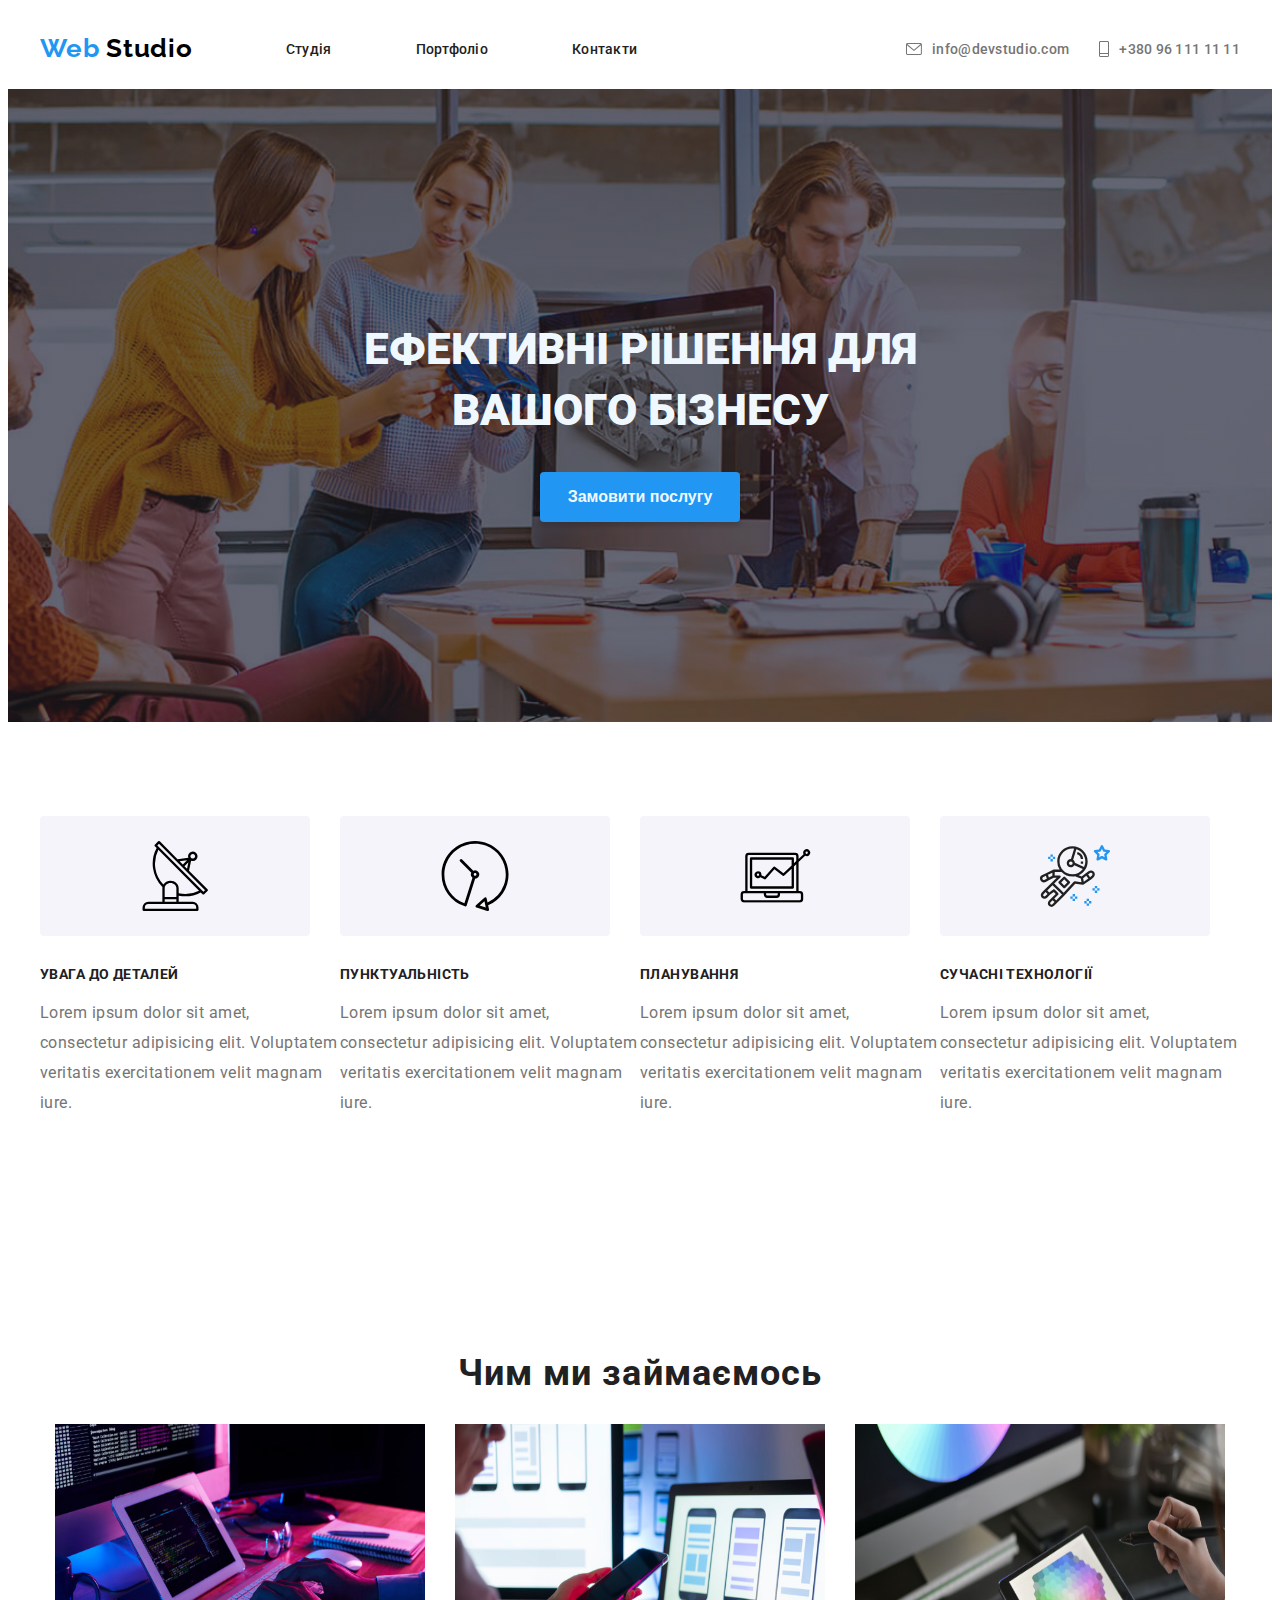
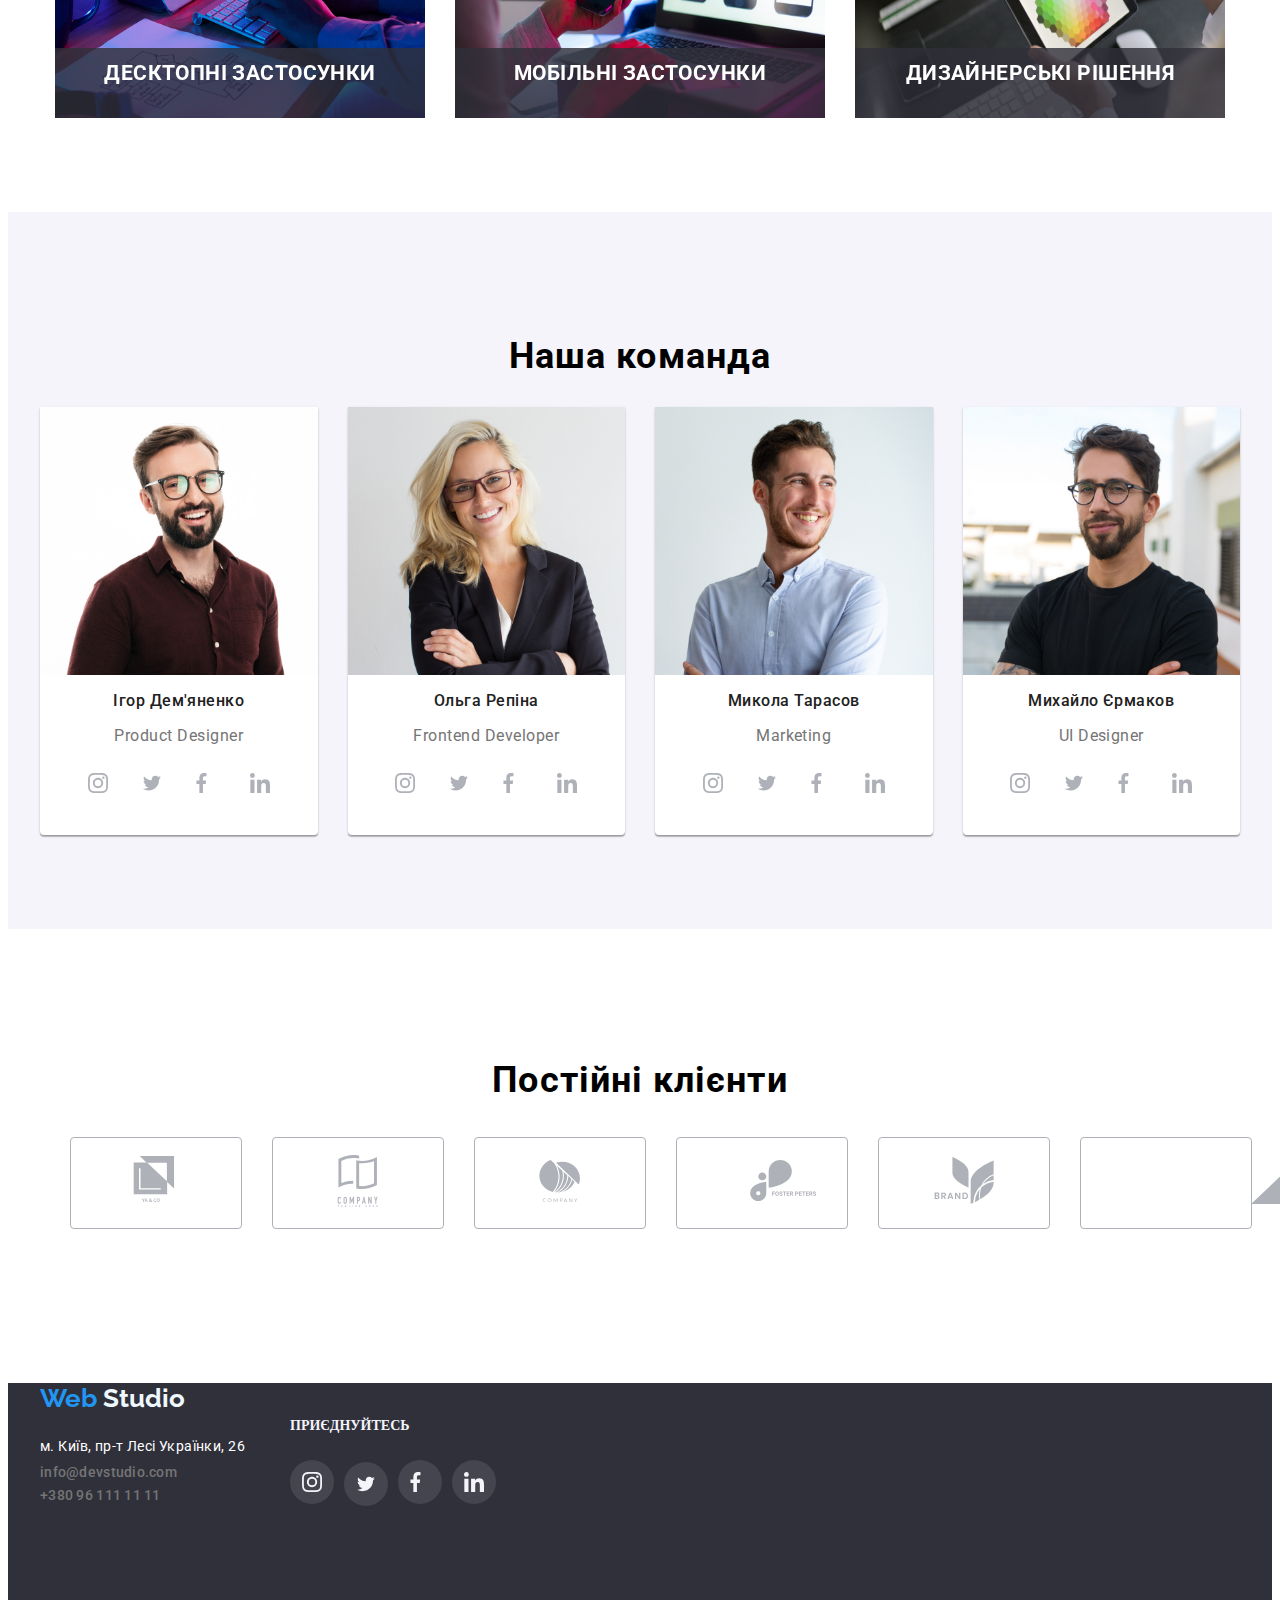
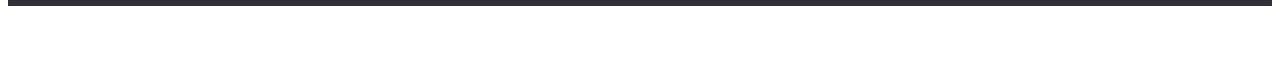
==== commit 246a010e: "nsr" ====
--- a/index.html
+++ b/index.html
@@ -78,11 +78,11 @@
         <div class="modal">
             <button type="button" class="modal-button" data-modal-close></button>
             <!-- форми -->
-            <form class="form  js-speaker-form"> 
+            <form class="form  js-speaker-form" autocomplete="on"> 
                 <h3 class="title">Залиште свої дані, ми Вам зателефонуємо</h3>
                 <ul class="fields">
                  <li class="fiend">  
-                <label for="">Ім'я</label>
+                <label for="user-name">Ім'я</label>
                 <input class="form-fiend" type="text" name="user-name" id="user-name"  >
                 <svg class="form-icon" width="18" height="18">
                     <use href="./img/icons/person-black-18dp 1.svg">
@@ -93,7 +93,7 @@
                 <li class="fiend">
 
 
-                <label for="">Телефон</label>
+                <label for="user-tel">Телефон</label>
                 
                 <input class="form-fiend" type="tel" name="user-tel" id="user-tel">
                 <svg class="form-icon" width="18" height="18" >
@@ -102,8 +102,9 @@
                     </use>
                 </svg>
                 </li>
+                
                 <li class="fiend">
-                <label for="">Пошта</label>
+                <label for="user-email">Пошта</label>
                 <input class="form-fiend" type="tel" name="user-email" id="user-email" >
                 <svg class="form-icon" width="18" height="18">
                     <use href="./img/icons/person-black-18dp 1.svg">
@@ -115,18 +116,19 @@
                 <label for="comments">Коментарі</label>
                 <textarea class="texteria" name="comments" id="comments" cols="30" rows="10" placeholder="Напишіть коментарій"></textarea>
                 </li>
-            
+            </ul>
                <div class="checbox"></div>
 <label class="fiend-label">
     <input type="checkbox" name="checkbox" value="checkbox">
     Погоджуюсь що Єгор красивий
     
-</label>
-</div>
+        </label>
+           </div>
 
 
                 <button class="knopka btn" type="submiе">Надіслати</button>
-                </ul>
+
+            
             </form>
         </div>
     </div>
--- a/style.css
+++ b/style.css
@@ -235,6 +235,7 @@
     display: flex;
 }
 .svg-detels{
+    fill: #000000;
     width: 270px;
 height: 120px;
 left: 515px;
@@ -573,7 +574,7 @@
 text-align: center;
 align-items: center;
 letter-spacing: 0.03em;
-counter-reset: ;
+
 color: #212121;
 display: inline-block;
     
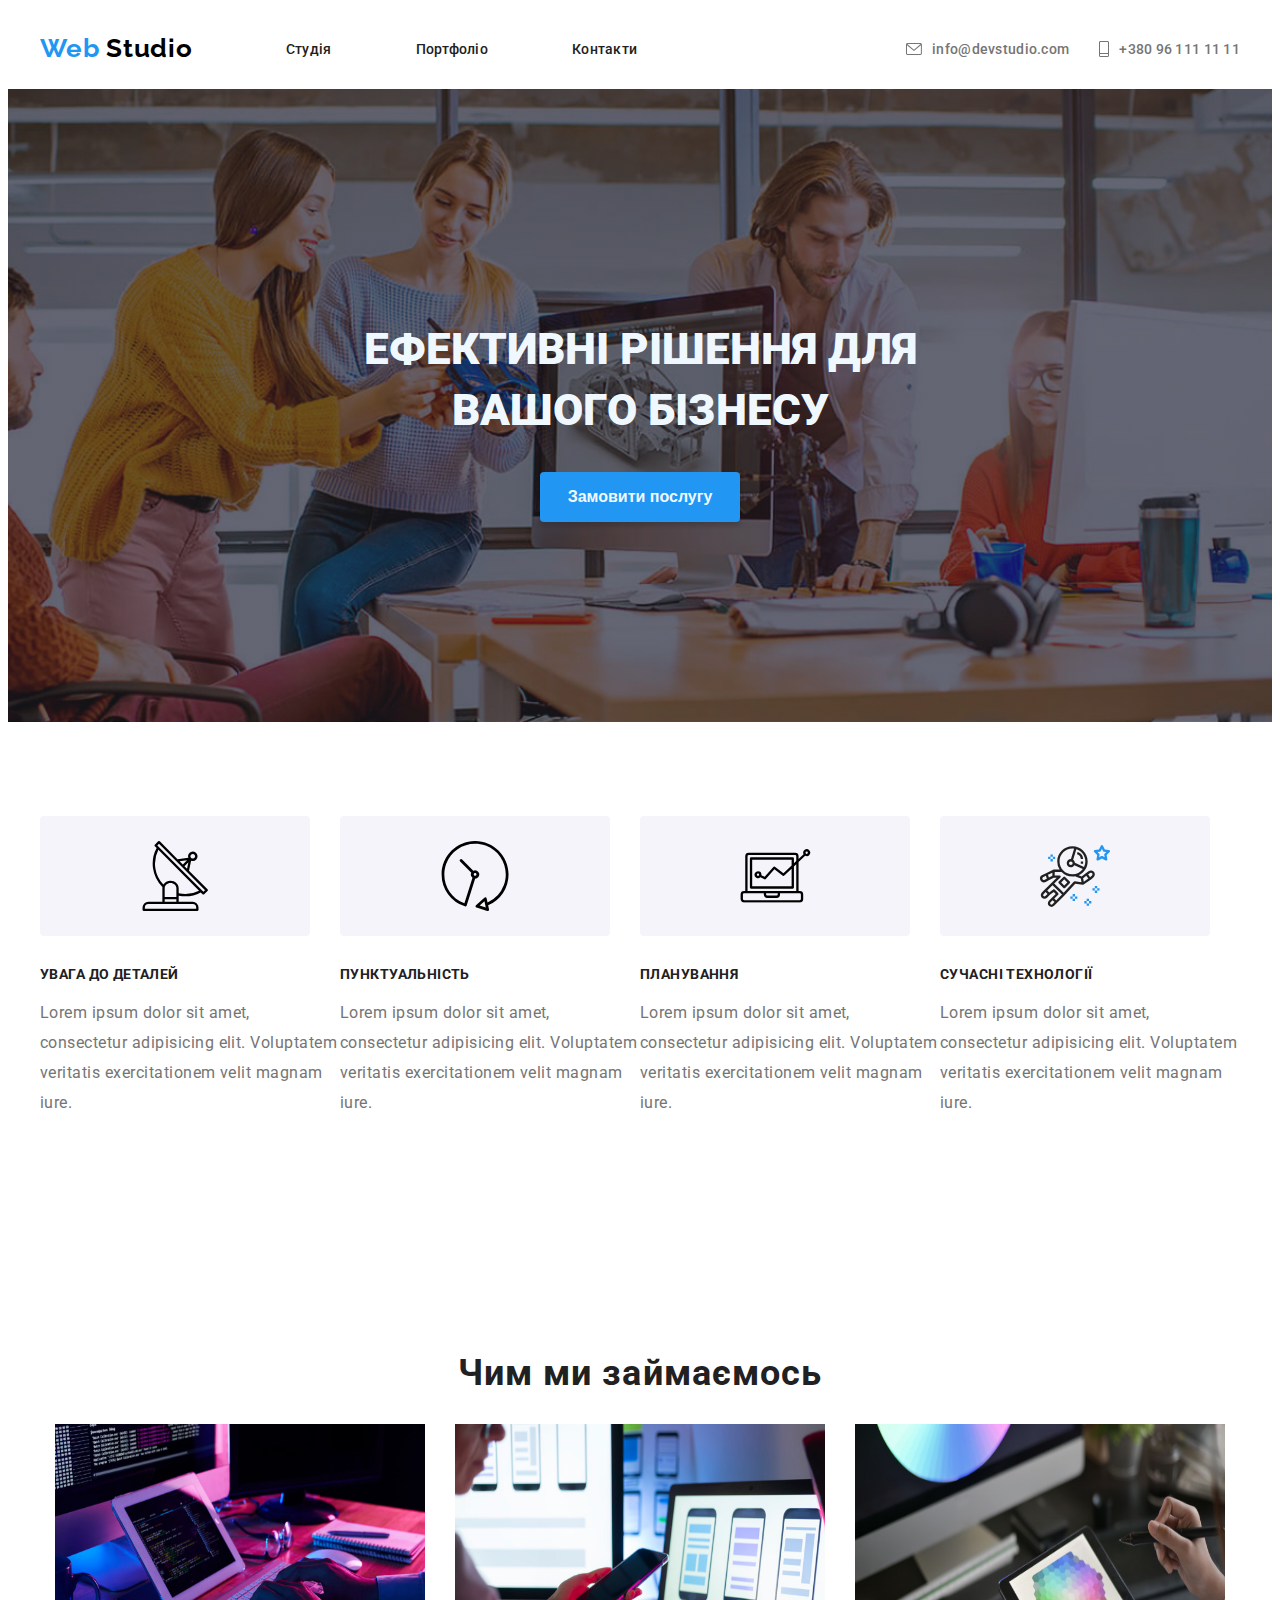
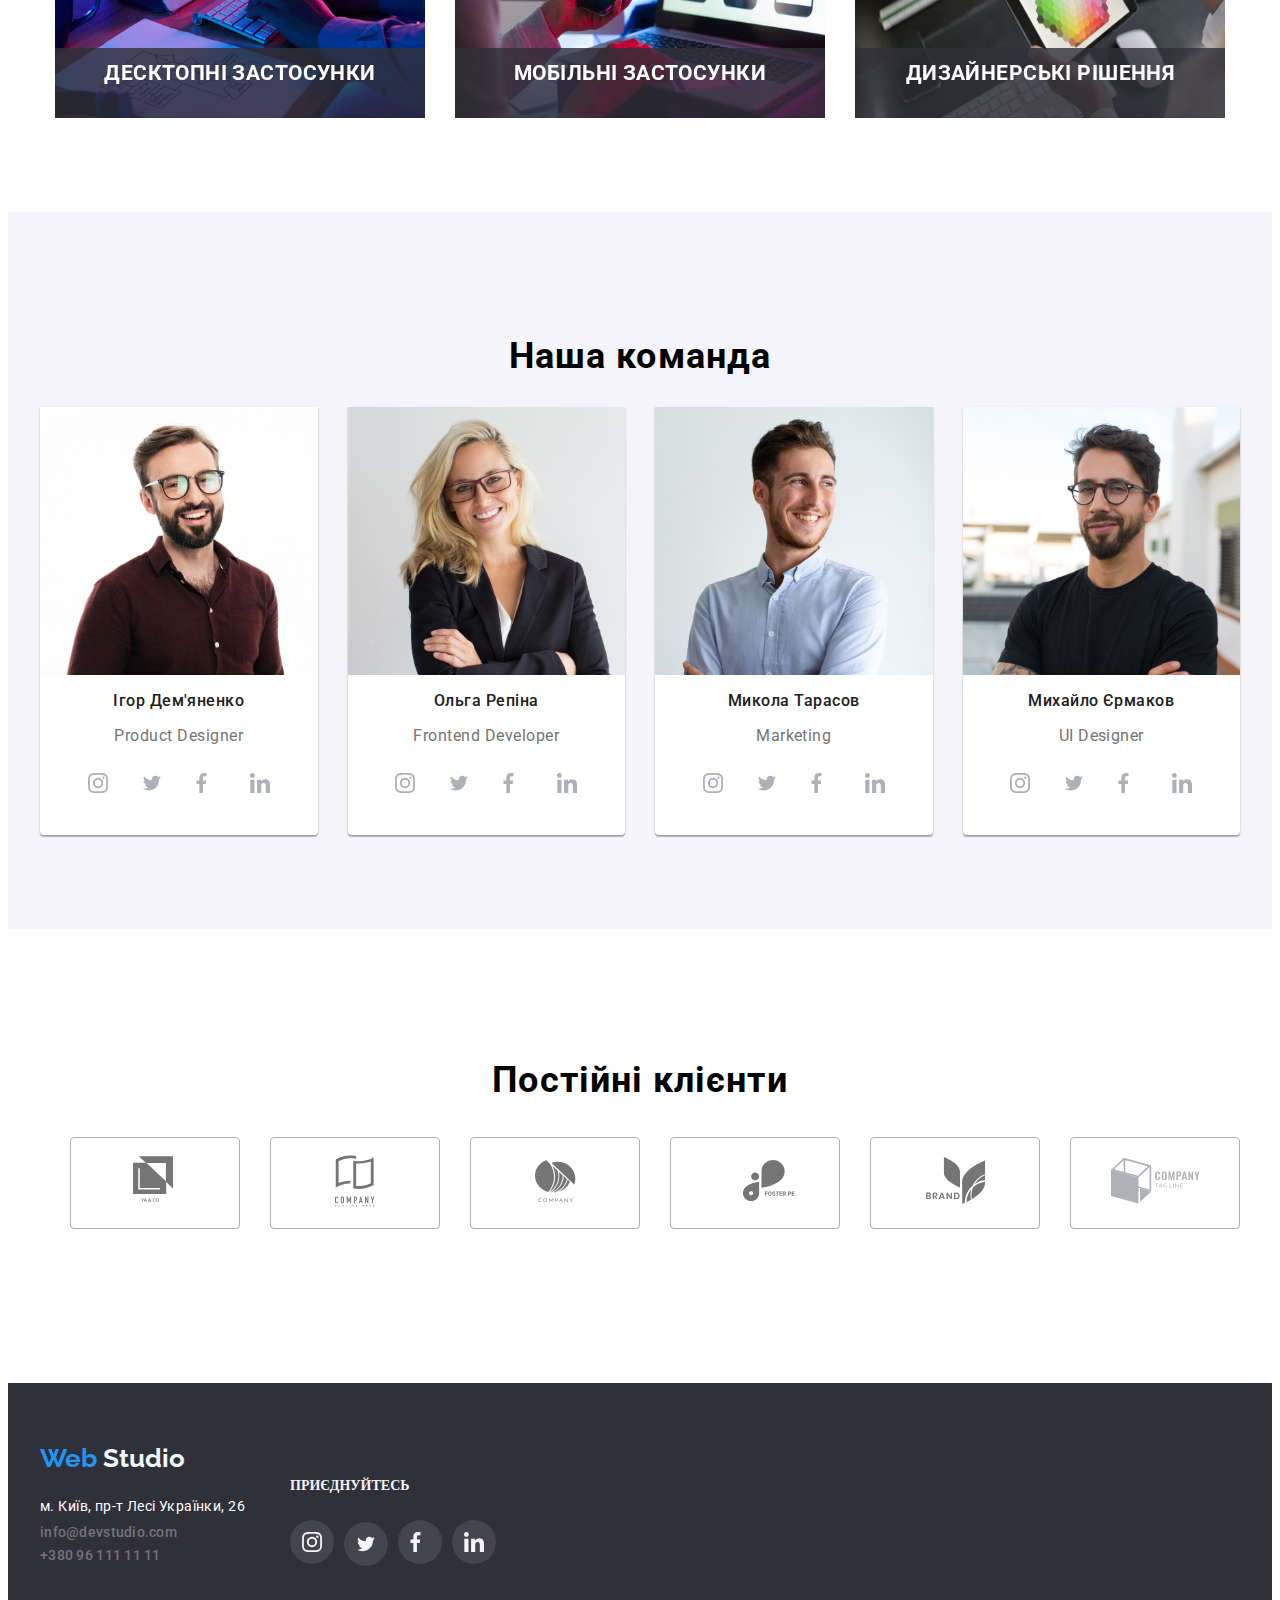
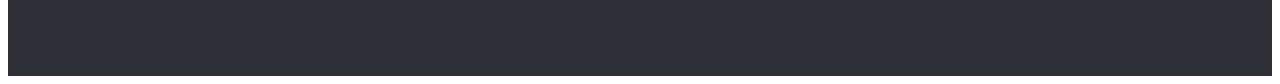
==== commit a31bbbaa: "g" ====
--- a/index.html
+++ b/index.html
@@ -70,7 +70,7 @@
     <section class="hero-section">
         <div class="contairn">
         <h1 class="hero-link"> ЕФЕКТИВНІ РІШЕННЯ ДЛЯ <br> ВАШОГО БІЗНЕСУ</h1>
-        <button  type="button" class="knopka" data-modal-open>Замовити послугу</button>
+        <button  type="button" class="button" data-modal-open>Замовити послугу</button>
 
     </div>
     <!-- Модальне вікно -->
@@ -85,7 +85,7 @@
                 <label for="user-name">Ім'я</label>
                 <input class="form-fiend" type="text" name="user-name" id="user-name"  >
                 <svg class="form-icon" width="18" height="18">
-                    <use href="./img/icons/person-black-18dp 1.svg">
+                    <use href="./img/icons/Icons.svg#person">
                      
                     </use>
                 </svg>
@@ -102,7 +102,7 @@
                     </use>
                 </svg>
                 </li>
-                
+
                 <li class="fiend">
                 <label for="user-email">Пошта</label>
                 <input class="form-fiend" type="tel" name="user-email" id="user-email" >
@@ -112,25 +112,30 @@
                     </use>
                 </svg>
                 </li>
-                <li class="fiend">
+                <li class="fiend ">
                 <label for="comments">Коментарі</label>
                 <textarea class="texteria" name="comments" id="comments" cols="30" rows="10" placeholder="Напишіть коментарій"></textarea>
                 </li>
             </ul>
-               <div class="checbox"></div>
+               <div class="checbox fiend-link"></div>
 <label class="fiend-label">
     <input type="checkbox" name="checkbox" value="checkbox">
-    Погоджуюсь що Єгор красивий
+    Погоджуюсь з розсилкою і приймаю <a class="contract" href=""> Умови договору</a>
     
         </label>
+       <center>
+        <button type="submit" class="button btn">Надіслати</button> 
+    </center>
+
            </div>
 
 
-                <button class="knopka btn" type="submiе">Надіслати</button>
-
+         
             
             </form>
-        </div>
+            
+        </div>
+       
     </div>
     </section>
 <section class="section">
@@ -202,7 +207,7 @@
     </div>
     </section>
     <section class="section">
-        <div class="container">
+        <div class="contairn">
         <h2 class="robota-link">Чим ми займаємось</h2>
         <ul class="planchete">
             <div>
@@ -298,37 +303,53 @@
         <ul class="zxdw">
             <div class="kvadrat">
                <li  class="cus-inte">
- <a href="">
-
-        <svg class="cust-icon"  widht="44.27" height="49.23">
+             <a class="icons-klient" href="">
+        <svg class="cust-icon"  width="44.27" height="49.23">
             <use href="./img/icons/Icons.svg#icon-YACO"></use>
                 </svg> </a></li>
             </div>
             <div class="kvadrat">
-               <li class="cus-inte">  <a href=""><svg class="cust-icon" widht="40" height="52">
+               <li class="cus-inte">  <a class="icons-klient"href=""><svg class="cust-icon" width="40" height="52">
             <use href="./img/icons/Icons.svg#icon-Tagline"></use>
                 </svg> </a></li>
             </div>
             <div class="kvadrat">
-               <li class="cus-inte"> <a href=""> <svg class="cust-icon"widht="41" height="42.6">
+               <li class="cus-inte"> <a class="icons-klient"href=""> <svg class="cust-icon"width="41" height="42.6">
                 <use href="./img/icons/Icons.svg#icon-Company"></use>
                     </svg> </a></li>
                 </div>
                 <div class="kvadrat">
-                  <li class="cus-intem"> <a href=""><svg class="cust-icon" widht="79.66" height="42.02">
+                  <li class="cus-intem"> <a class="icons-klient"href=""><svg class="cust-icon" width="79.66" height="42.02">
                     <use href="./img/icons/Icons.svg#icon-FOSTER"></use>
                         </svg> </a></li>
                     </div>
                     <div class="kvadrat">
-                    <li class="cus-intem">  <a href=""> <svg class="cust-icon" widht="59" height="47">
+                    <li class="cus-intem">  <a class="icons-klient"href=""> <svg class="cust-icon" width="59" height="47">
                         <use href="./img/icons/Icons.svg#icon-Brand"></use>
                             </svg></a></li>
                     </div>
                     <div class="kvadrat">
-                      <li class="cus-intem">  <a href=""><svg class="cust-icon" widht="88.48" height="45.44">
-            <use href="./img/icons/logo 6 (1).svg">
-                </use>
-                </svg></a></li>
+                      <li class="cus-intem">  <a href=""><svg width="89" height="46" viewBox="0 0 89 46" fill="none" xmlns="http://www.w3.org/2000/svg">
+                        <path d="M44.7405 21.3533C44.3226 20.7432 44.1226 20.022 44.1701 19.2962V16.3135C44.1701 15.3992 44.3592 14.7044 44.7373 14.2291C45.1155 13.7537 45.7651 13.517 46.686 13.5191C47.5513 13.5191 48.1656 13.7213 48.5288 14.1259C48.925 14.6421 49.1178 15.2733 49.0736 15.91V16.6109H47.5256V15.9009C47.5311 15.6685 47.5161 15.4361 47.4808 15.2061C47.4585 15.0488 47.3806 14.9033 47.2596 14.7934C47.1007 14.675 46.9004 14.6175 46.6988 14.6326C46.4867 14.6176 46.2764 14.6782 46.1091 14.8025C45.9742 14.9243 45.8844 15.0838 45.8527 15.2576C45.8083 15.5011 45.7879 15.7479 45.7918 15.995V19.6147C45.7674 19.964 45.8357 20.3134 45.9905 20.6312C46.0675 20.7387 46.1744 20.824 46.2994 20.8775C46.4244 20.9311 46.5626 20.9508 46.6988 20.9346C46.8971 20.9501 47.0939 20.8912 47.2468 20.7708C47.373 20.6523 47.4541 20.4976 47.4776 20.3308C47.5137 20.0907 47.5298 19.8482 47.5256 19.6056V18.8714H49.0736V19.5419C49.1171 20.2056 48.929 20.8644 48.5384 21.4171C48.1827 21.86 47.5769 22.0815 46.686 22.0815C45.795 22.0815 45.1219 21.8449 44.7405 21.3533Z" fill="#AFB1B8"/>
+                        <path d="M51.1857 21.3837C50.7947 20.9194 50.5992 20.2428 50.5992 19.3477V16.2104C50.5992 15.3244 50.7947 14.6538 51.1857 14.1987C51.5767 13.7436 52.2305 13.517 53.1471 13.5191C54.0573 13.5191 54.7079 13.7456 55.0989 14.1987C55.4899 14.6538 55.6886 15.3244 55.6886 16.2104V19.3477C55.6886 20.2337 55.4899 20.9134 55.0925 21.3806C54.6951 21.8479 54.0477 22.0815 53.1471 22.0815C52.2466 22.0815 51.5799 21.8449 51.1857 21.3837ZM53.8682 20.6312C54.0083 20.3404 54.072 20.0219 54.0541 19.7027V15.8615C54.0721 15.5485 54.0094 15.2361 53.8714 14.9512C53.7929 14.8414 53.6833 14.7547 53.5553 14.7011C53.4272 14.6474 53.2858 14.629 53.1471 14.6478C53.0081 14.6294 52.8664 14.6481 52.7379 14.7017C52.6094 14.7553 52.4992 14.8417 52.4196 14.9512C52.2787 15.2353 52.2148 15.5481 52.2337 15.8615V19.7209C52.2143 20.0402 52.2781 20.3591 52.4196 20.6494C52.5099 20.7473 52.6212 20.8257 52.7461 20.8795C52.8711 20.9332 53.0067 20.961 53.1439 20.961C53.2812 20.961 53.4168 20.9332 53.5417 20.8795C53.6666 20.8257 53.778 20.7473 53.8682 20.6494V20.6312Z" fill="#AFB1B8"/>
+                        <path d="M57.5505 13.6104H59.2171L60.4702 19.3989L61.7522 13.6104H63.3739L63.5374 21.9656H62.3387L62.2105 16.1588L60.9734 21.9656H60.0119L58.7299 16.1375L58.6114 21.9656H57.3999L57.5505 13.6104Z" fill="#AFB1B8"/>
+                        <path d="M65.4059 13.6104H68.0018C69.4974 13.6104 70.2452 14.4012 70.2452 15.9828C70.2452 17.4977 69.4579 18.2542 67.8832 18.2521H66.9987V21.9656H65.3962L65.4059 13.6104ZM67.6236 17.1812C67.782 17.2002 67.9428 17.1865 68.0949 17.1409C68.2471 17.0953 68.387 17.019 68.505 16.9172C68.6887 16.6351 68.7698 16.3036 68.7357 15.9737C68.7441 15.7188 68.7183 15.464 68.6588 15.2153C68.636 15.1322 68.5959 15.0542 68.5408 14.986C68.4858 14.9178 68.417 14.8606 68.3383 14.8178C68.1159 14.7168 67.87 14.6709 67.6236 14.6843H67.0019V17.1812H67.6236Z" fill="#AFB1B8"/>
+                        <path d="M72.5561 13.6104H74.2771L76.043 21.9656H74.5495L74.2002 20.0391H72.665L72.3061 21.9656H70.7902L72.5561 13.6104ZM74.0271 19.0713L73.4278 15.5642L72.8285 19.0713H74.0271Z" fill="#AFB1B8"/>
+                        <path d="M77.4691 13.6104H78.5909L80.7382 18.3765V13.6104H82.0682V21.9656H81.001L78.8409 16.9901V21.9656H77.4659L77.4691 13.6104Z" fill="#AFB1B8"/>
+                        <path d="M85.1834 18.7799L83.3983 13.6221H84.9014L85.9911 16.9352L87.0134 13.6221H88.4845L86.7218 18.7799V21.9656H85.1834V18.7799Z" fill="#AFB1B8"/>
+                        <path d="M47.2148 25.6191V26.056H45.9072V29.4512H45.3592V26.056H44.0452V25.6191H47.2148Z" fill="#AFB1B8"/>
+                        <path d="M51.3138 29.4514H50.8908C50.8478 29.454 50.8054 29.441 50.7722 29.415C50.7402 29.3928 50.7157 29.3622 50.7017 29.327L50.3235 28.4169H48.5095L48.1313 29.327C48.1206 29.3651 48.1008 29.4004 48.0736 29.4302C48.0401 29.4556 47.9979 29.4685 47.955 29.4666H47.532L49.1345 25.6348H49.6921L51.3138 29.4514ZM48.6601 28.0285H50.1729L49.5319 26.4691C49.4846 26.3512 49.445 26.2306 49.4133 26.1081C49.3909 26.1809 49.3716 26.2507 49.3524 26.3113L49.2947 26.4721L48.6601 28.0285Z" fill="#AFB1B8"/>
+                        <path d="M54.0765 29.0751C54.1769 29.0801 54.2774 29.0801 54.3778 29.0751C54.4644 29.0666 54.5502 29.0514 54.6342 29.0296C54.7127 29.0113 54.7898 28.988 54.8649 28.9598C54.9354 28.9325 55.0059 28.8991 55.0797 28.8657V28.004H54.4387C54.4228 28.0048 54.407 28.0026 54.3921 27.9973C54.3772 27.9921 54.3636 27.984 54.3521 27.9736C54.3416 27.965 54.3333 27.9543 54.3277 27.9422C54.3222 27.9301 54.3196 27.917 54.3201 27.9038V27.6095H55.5636V29.0781C55.4621 29.1469 55.3549 29.2077 55.2431 29.2602C55.1288 29.3136 55.0098 29.3572 54.8874 29.3907C54.7563 29.4272 54.6223 29.4535 54.4867 29.4695C54.3314 29.4859 54.1752 29.494 54.0188 29.4938C53.7424 29.496 53.4682 29.4476 53.2112 29.3512C52.9712 29.2599 52.7532 29.1236 52.5702 28.9507C52.3918 28.776 52.2513 28.5698 52.1568 28.3438C52.0557 28.0898 52.0057 27.8202 52.0093 27.5488C52.006 27.2757 52.0548 27.0043 52.1536 26.7477C52.2457 26.5207 52.3865 26.314 52.567 26.1409C52.7499 25.9685 52.968 25.8332 53.208 25.7434C53.4824 25.6456 53.7737 25.5973 54.0669 25.6008C54.2161 25.6006 54.3651 25.6117 54.5124 25.6341C54.6426 25.6542 54.7704 25.6868 54.8938 25.7312C55.0059 25.7711 55.1133 25.822 55.2143 25.883C55.3125 25.9428 55.4057 26.0098 55.4931 26.0832L55.3393 26.3199C55.3272 26.3415 55.3093 26.3597 55.2873 26.3725C55.2653 26.3853 55.2401 26.3923 55.2143 26.3927C55.1788 26.3916 55.1444 26.3811 55.1149 26.3624C55.0668 26.3381 55.0156 26.3078 54.9579 26.2714C54.8897 26.2309 54.8179 26.1964 54.7431 26.1682C54.6476 26.1319 54.549 26.1035 54.4483 26.0832C54.314 26.0598 54.1777 26.0486 54.0413 26.0498C53.8298 26.0476 53.6199 26.0837 53.4227 26.156C53.2444 26.2238 53.0836 26.3273 52.9516 26.4595C52.8188 26.5972 52.7173 26.7594 52.6535 26.9359C52.5103 27.3509 52.5103 27.7983 52.6535 28.2133C52.7237 28.3935 52.8328 28.5579 52.974 28.6958C53.1055 28.8273 53.265 28.9307 53.4419 28.9992C53.6457 29.0655 53.8617 29.0913 54.0765 29.0751Z" fill="#AFB1B8"/>
+                        <path d="M59.1851 29.0143H60.9351V29.4512H58.6499V25.6191H59.198L59.1851 29.0143Z" fill="#AFB1B8"/>
+                        <path d="M62.7555 29.4512H62.2074V25.6191H62.7555V29.4512Z" fill="#AFB1B8"/>
+                        <path d="M64.7938 25.6369C64.8263 25.6545 64.8547 25.6782 64.8771 25.7067L67.2199 28.5953C67.2167 28.5498 67.2167 28.5042 67.2199 28.4587C67.2199 28.4163 67.2199 28.3738 67.2199 28.3343V25.6035H67.6974V29.4509H67.4218C67.3809 29.4541 67.34 29.4468 67.3032 29.4297C67.2699 29.4106 67.2406 29.3859 67.2167 29.3569L64.8771 26.4713C64.8771 26.5168 64.8771 26.5593 64.8771 26.6018C64.8771 26.6443 64.8771 26.6837 64.8771 26.7201V29.4509H64.4188V25.6187H64.7041C64.735 25.6187 64.7656 25.6249 64.7938 25.6369Z" fill="#AFB1B8"/>
+                        <path d="M71.7324 25.6191V26.0409H69.7903V27.3061H71.3639V27.7127H69.7903V29.0204H71.7324V29.4421H69.2262V25.6191H71.7324Z" fill="#AFB1B8"/>
+                        <path d="M14.3035 1.95391L38.6385 8.49527V31.4173L14.3035 24.879V1.95391ZM12.7427 0V25.9925L40.1961 33.3743V7.38482L12.7427 0Z" fill="#AFB1B8"/>
+                        <path d="M27.4565 45.4402L0 38.0522V12.0625L27.4565 19.4474V45.4402Z" fill="#AFB1B8"/>
+                        <path d="M13.1978 1.65958L37.2155 8.11891L27.0014 17.7912L2.98057 11.3288L13.1978 1.65958ZM12.7427 0L0 12.0631L27.4565 19.4478L40.196 7.38469L12.7427 0Z" fill="#AFB1B8"/>
+                        <path d="M29.0013 43.978L40.196 33.3774L29.0013 30.3647V43.978Z" fill="#AFB1B8"/>
+                        </svg>
+                        </a></li>
                     </div>
             </ul>
                         
--- a/style.css
+++ b/style.css
@@ -71,7 +71,7 @@
 }
 .contact:hover{
     color: #2196F3;
-    fill: #2196F3;
+   
 }
 .contact{
     fill: currentColor;
@@ -90,11 +90,11 @@
 }
 .link-king:hover{
    color: #2196F3;
-   fill: currentColor;
+   
 }
 .contact{
     margin-right: 10px;
-    fill: #757575;
+  
     margin-left: -20px;
     
 
@@ -112,7 +112,7 @@
     width: 1200px;
     margin-right: auto;
     margin-left: auto;
-    margin-top: 0px;
+    margin-top: 0;
     padding-left: 15px;
     padding-right: 15px;
 }
@@ -120,6 +120,7 @@
     padding-top: 94px;
     padding-bottom: 94px;
     margin-top: 0;
+    margin-bottom: 0;
     }
 /* блок герой */
 
@@ -143,6 +144,9 @@
      background-position: center;
      background-size: cover;
      background-repeat: no-repeat;
+     width: auto;
+     height: auto;
+   
 }
 .hero-section1{
     background-color: #2F303A;
@@ -159,7 +163,7 @@
    }
 
    
-   .knopka{
+     .button{
     border: 0;
     color: aliceblue;
     background: #2196F3;
@@ -341,9 +345,10 @@
 .zxdw{
     display: flex;
 }
+
 .kvadrat{
 
-    fill: currentColor;
+  
     
     width: 170px;
     height: 90px;
@@ -356,7 +361,7 @@
     display: flex;
     justify-content: center;
     align-items: center;
-    fill: currentColor;
+  
     
     
 }
@@ -365,18 +370,19 @@
     color: #2196F3;
 }
 .cust-icon{
-    fill: #AFB1B8;
+   
+    
+  
 }
 .cust-icon:hover{
     fill: #2196F3;
-    
-}
+}
+
+
 /* футер */
 
 .footer{
-   padding-top: 60px;
-   padding-bottom: 60px;
- 
+    
     
 }
 .footer li + li {
@@ -385,6 +391,14 @@
 .footer ul + ul {
 margin-top: 20px;
     
+}
+.foter-items{
+    padding-top: 60px;
+    padding-bottom: 10px;
+  margin-top: 60px;
+  
+    display: flex;
+    align-items: baseline;
 }
 .vip{
    
@@ -554,6 +568,8 @@
 }
 
 .liter-link{
+    display: inline-block;
+    justify-content: center;
     background: #F5F4FA;
     font-family: 'Roboto';
 font-style: normal;
@@ -773,6 +789,8 @@
 .fiend {
     position: relative;
     text-align: start;
+    color:  #757575;
+    
  
 }
 .field{
@@ -829,7 +847,13 @@
  
  
 }
-
+.fiend-link{
+    margin-top: 20px;
+}
+.contract{
+    color: #2196F3;
+    
+}
 
 
 
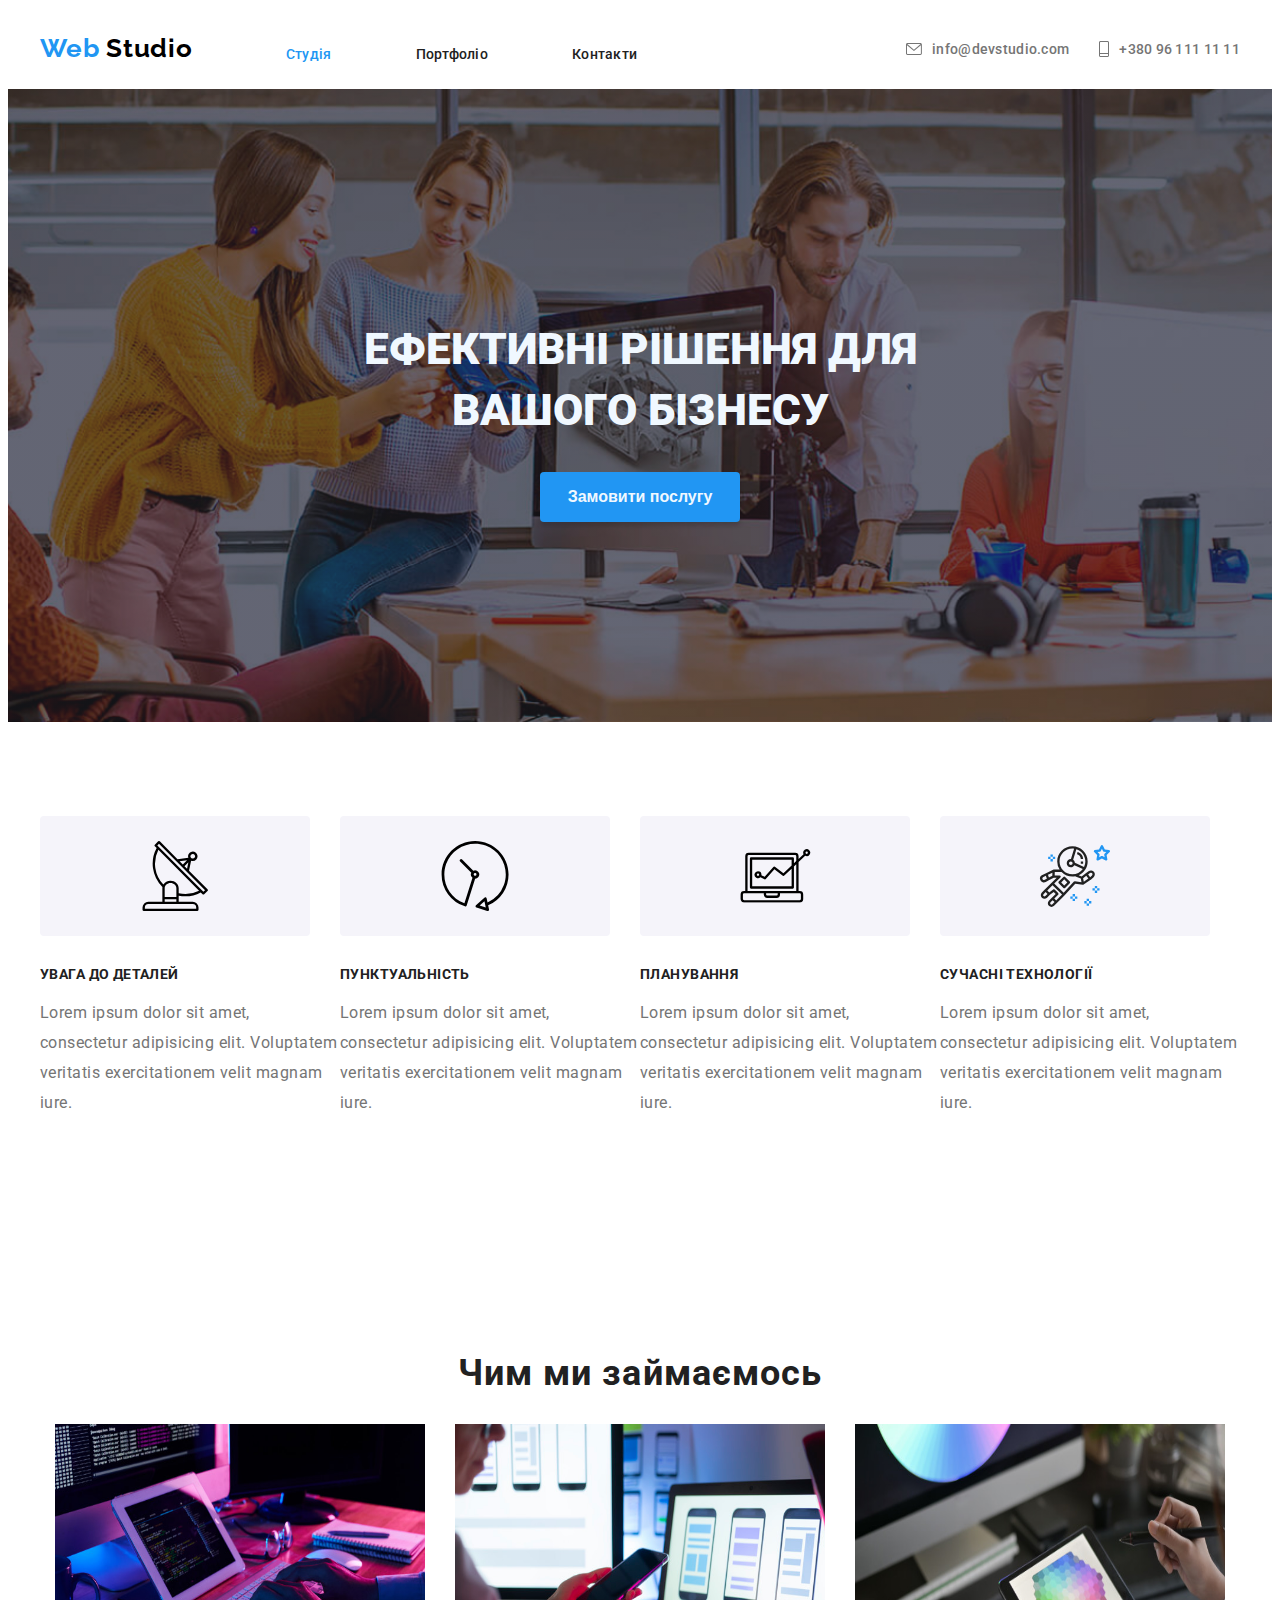
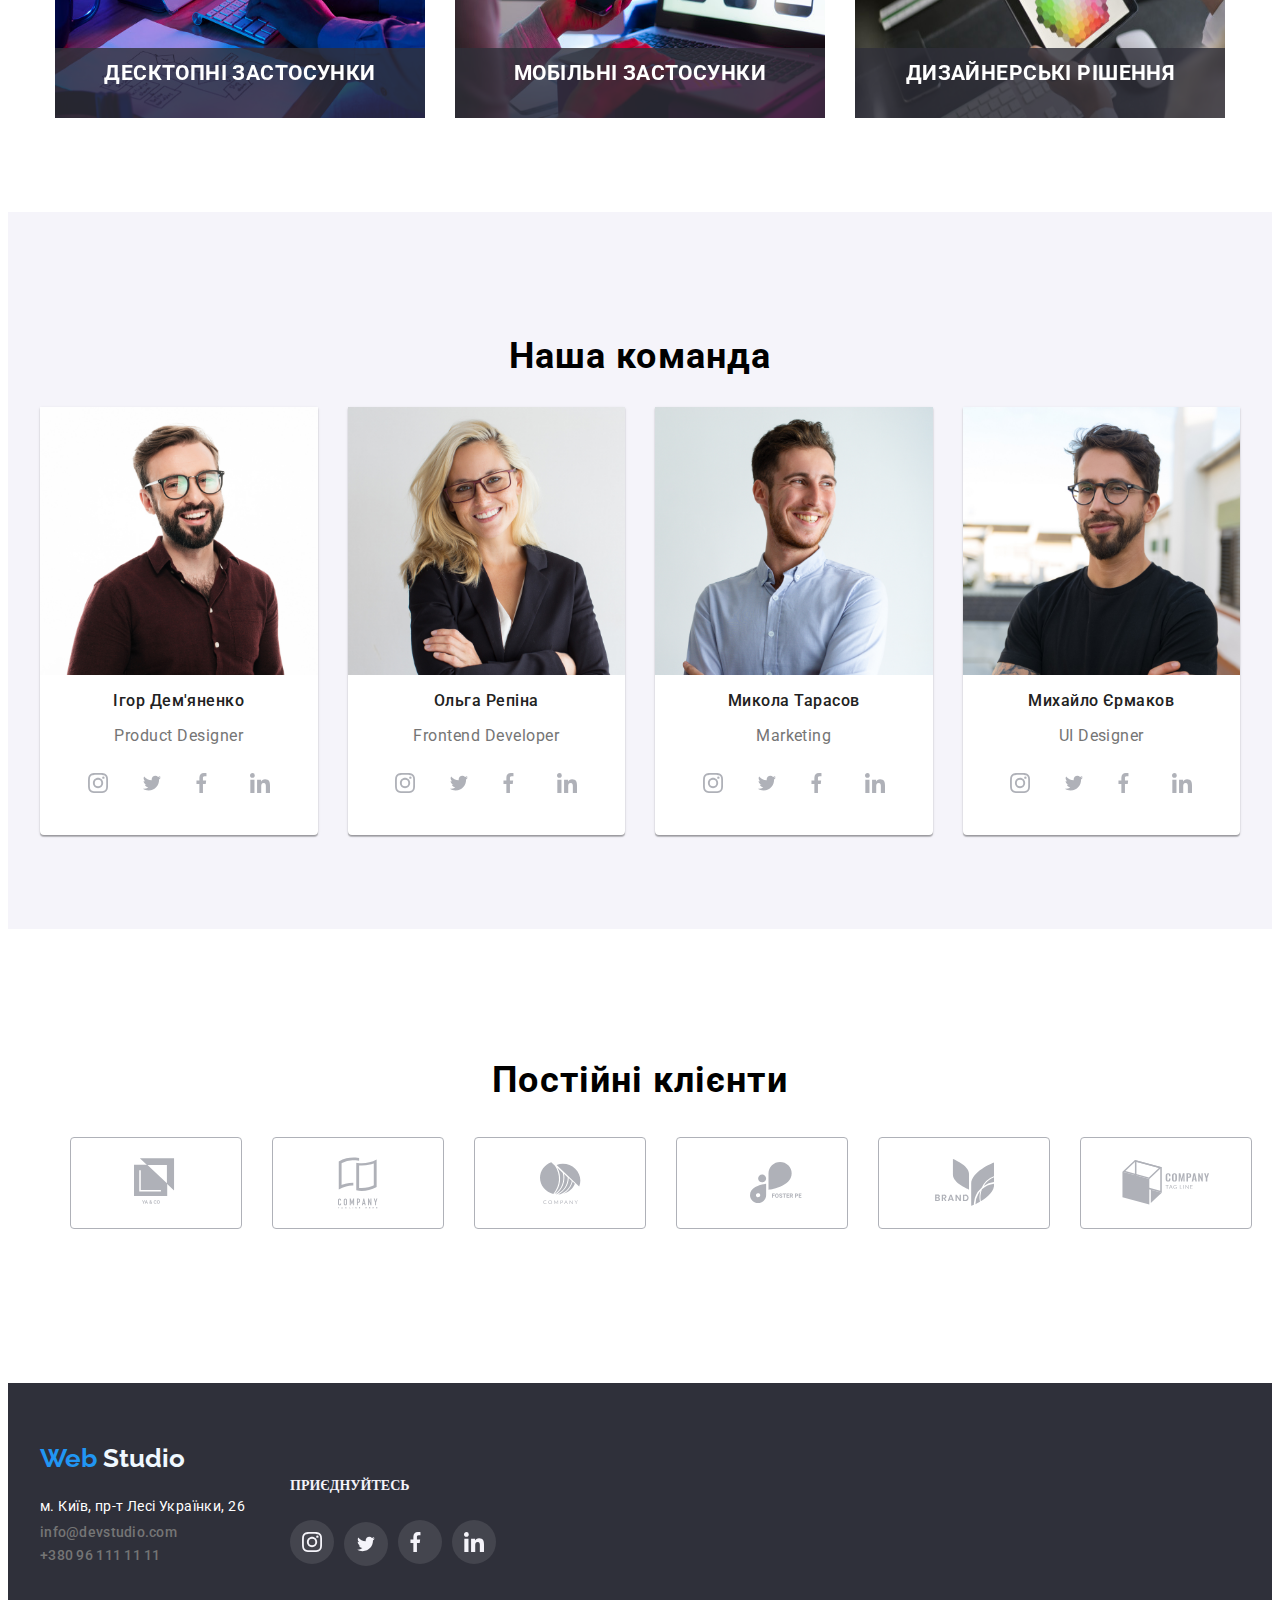
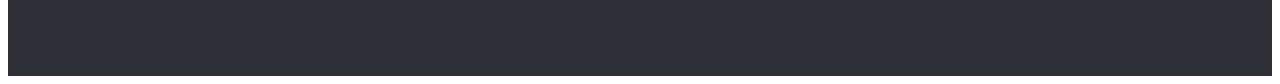
==== commit 60ba6803: "xnf" ====
--- a/index.html
+++ b/index.html
@@ -97,7 +97,7 @@
                 
                 <input class="form-fiend" type="tel" name="user-tel" id="user-tel">
                 <svg class="form-icon" width="18" height="18" >
-                    <use href="./img/icons/person-black-18dp 1.svg">
+                    <use href="./img/icons/Icons.svg#phone-modal">
                      
                     </use>
                 </svg>
@@ -107,7 +107,7 @@
                 <label for="user-email">Пошта</label>
                 <input class="form-fiend" type="tel" name="user-email" id="user-email" >
                 <svg class="form-icon" width="18" height="18">
-                    <use href="./img/icons/person-black-18dp 1.svg">
+                    <use href="./img/icons/Icons.svg#email-modal">
                      
                     </use>
                 </svg>
@@ -119,7 +119,12 @@
             </ul>
                <div class="checbox fiend-link"></div>
 <label class="fiend-label">
-    <input type="checkbox" name="checkbox" value="checkbox">
+    <input class="fiend-checkbox" type="checkbox" name="checkbox" value="checkbox">
+
+    <svg class="checkbox-icon" width="18" height="18">
+        <use href="./img/icons/Icons.svg#icon-check"></use>
+    </svg>
+  
     Погоджуюсь з розсилкою і приймаю <a class="contract" href=""> Умови договору</a>
     
         </label>
@@ -329,26 +334,11 @@
                             </svg></a></li>
                     </div>
                     <div class="kvadrat">
-                      <li class="cus-intem">  <a href=""><svg width="89" height="46" viewBox="0 0 89 46" fill="none" xmlns="http://www.w3.org/2000/svg">
-                        <path d="M44.7405 21.3533C44.3226 20.7432 44.1226 20.022 44.1701 19.2962V16.3135C44.1701 15.3992 44.3592 14.7044 44.7373 14.2291C45.1155 13.7537 45.7651 13.517 46.686 13.5191C47.5513 13.5191 48.1656 13.7213 48.5288 14.1259C48.925 14.6421 49.1178 15.2733 49.0736 15.91V16.6109H47.5256V15.9009C47.5311 15.6685 47.5161 15.4361 47.4808 15.2061C47.4585 15.0488 47.3806 14.9033 47.2596 14.7934C47.1007 14.675 46.9004 14.6175 46.6988 14.6326C46.4867 14.6176 46.2764 14.6782 46.1091 14.8025C45.9742 14.9243 45.8844 15.0838 45.8527 15.2576C45.8083 15.5011 45.7879 15.7479 45.7918 15.995V19.6147C45.7674 19.964 45.8357 20.3134 45.9905 20.6312C46.0675 20.7387 46.1744 20.824 46.2994 20.8775C46.4244 20.9311 46.5626 20.9508 46.6988 20.9346C46.8971 20.9501 47.0939 20.8912 47.2468 20.7708C47.373 20.6523 47.4541 20.4976 47.4776 20.3308C47.5137 20.0907 47.5298 19.8482 47.5256 19.6056V18.8714H49.0736V19.5419C49.1171 20.2056 48.929 20.8644 48.5384 21.4171C48.1827 21.86 47.5769 22.0815 46.686 22.0815C45.795 22.0815 45.1219 21.8449 44.7405 21.3533Z" fill="#AFB1B8"/>
-                        <path d="M51.1857 21.3837C50.7947 20.9194 50.5992 20.2428 50.5992 19.3477V16.2104C50.5992 15.3244 50.7947 14.6538 51.1857 14.1987C51.5767 13.7436 52.2305 13.517 53.1471 13.5191C54.0573 13.5191 54.7079 13.7456 55.0989 14.1987C55.4899 14.6538 55.6886 15.3244 55.6886 16.2104V19.3477C55.6886 20.2337 55.4899 20.9134 55.0925 21.3806C54.6951 21.8479 54.0477 22.0815 53.1471 22.0815C52.2466 22.0815 51.5799 21.8449 51.1857 21.3837ZM53.8682 20.6312C54.0083 20.3404 54.072 20.0219 54.0541 19.7027V15.8615C54.0721 15.5485 54.0094 15.2361 53.8714 14.9512C53.7929 14.8414 53.6833 14.7547 53.5553 14.7011C53.4272 14.6474 53.2858 14.629 53.1471 14.6478C53.0081 14.6294 52.8664 14.6481 52.7379 14.7017C52.6094 14.7553 52.4992 14.8417 52.4196 14.9512C52.2787 15.2353 52.2148 15.5481 52.2337 15.8615V19.7209C52.2143 20.0402 52.2781 20.3591 52.4196 20.6494C52.5099 20.7473 52.6212 20.8257 52.7461 20.8795C52.8711 20.9332 53.0067 20.961 53.1439 20.961C53.2812 20.961 53.4168 20.9332 53.5417 20.8795C53.6666 20.8257 53.778 20.7473 53.8682 20.6494V20.6312Z" fill="#AFB1B8"/>
-                        <path d="M57.5505 13.6104H59.2171L60.4702 19.3989L61.7522 13.6104H63.3739L63.5374 21.9656H62.3387L62.2105 16.1588L60.9734 21.9656H60.0119L58.7299 16.1375L58.6114 21.9656H57.3999L57.5505 13.6104Z" fill="#AFB1B8"/>
-                        <path d="M65.4059 13.6104H68.0018C69.4974 13.6104 70.2452 14.4012 70.2452 15.9828C70.2452 17.4977 69.4579 18.2542 67.8832 18.2521H66.9987V21.9656H65.3962L65.4059 13.6104ZM67.6236 17.1812C67.782 17.2002 67.9428 17.1865 68.0949 17.1409C68.2471 17.0953 68.387 17.019 68.505 16.9172C68.6887 16.6351 68.7698 16.3036 68.7357 15.9737C68.7441 15.7188 68.7183 15.464 68.6588 15.2153C68.636 15.1322 68.5959 15.0542 68.5408 14.986C68.4858 14.9178 68.417 14.8606 68.3383 14.8178C68.1159 14.7168 67.87 14.6709 67.6236 14.6843H67.0019V17.1812H67.6236Z" fill="#AFB1B8"/>
-                        <path d="M72.5561 13.6104H74.2771L76.043 21.9656H74.5495L74.2002 20.0391H72.665L72.3061 21.9656H70.7902L72.5561 13.6104ZM74.0271 19.0713L73.4278 15.5642L72.8285 19.0713H74.0271Z" fill="#AFB1B8"/>
-                        <path d="M77.4691 13.6104H78.5909L80.7382 18.3765V13.6104H82.0682V21.9656H81.001L78.8409 16.9901V21.9656H77.4659L77.4691 13.6104Z" fill="#AFB1B8"/>
-                        <path d="M85.1834 18.7799L83.3983 13.6221H84.9014L85.9911 16.9352L87.0134 13.6221H88.4845L86.7218 18.7799V21.9656H85.1834V18.7799Z" fill="#AFB1B8"/>
-                        <path d="M47.2148 25.6191V26.056H45.9072V29.4512H45.3592V26.056H44.0452V25.6191H47.2148Z" fill="#AFB1B8"/>
-                        <path d="M51.3138 29.4514H50.8908C50.8478 29.454 50.8054 29.441 50.7722 29.415C50.7402 29.3928 50.7157 29.3622 50.7017 29.327L50.3235 28.4169H48.5095L48.1313 29.327C48.1206 29.3651 48.1008 29.4004 48.0736 29.4302C48.0401 29.4556 47.9979 29.4685 47.955 29.4666H47.532L49.1345 25.6348H49.6921L51.3138 29.4514ZM48.6601 28.0285H50.1729L49.5319 26.4691C49.4846 26.3512 49.445 26.2306 49.4133 26.1081C49.3909 26.1809 49.3716 26.2507 49.3524 26.3113L49.2947 26.4721L48.6601 28.0285Z" fill="#AFB1B8"/>
-                        <path d="M54.0765 29.0751C54.1769 29.0801 54.2774 29.0801 54.3778 29.0751C54.4644 29.0666 54.5502 29.0514 54.6342 29.0296C54.7127 29.0113 54.7898 28.988 54.8649 28.9598C54.9354 28.9325 55.0059 28.8991 55.0797 28.8657V28.004H54.4387C54.4228 28.0048 54.407 28.0026 54.3921 27.9973C54.3772 27.9921 54.3636 27.984 54.3521 27.9736C54.3416 27.965 54.3333 27.9543 54.3277 27.9422C54.3222 27.9301 54.3196 27.917 54.3201 27.9038V27.6095H55.5636V29.0781C55.4621 29.1469 55.3549 29.2077 55.2431 29.2602C55.1288 29.3136 55.0098 29.3572 54.8874 29.3907C54.7563 29.4272 54.6223 29.4535 54.4867 29.4695C54.3314 29.4859 54.1752 29.494 54.0188 29.4938C53.7424 29.496 53.4682 29.4476 53.2112 29.3512C52.9712 29.2599 52.7532 29.1236 52.5702 28.9507C52.3918 28.776 52.2513 28.5698 52.1568 28.3438C52.0557 28.0898 52.0057 27.8202 52.0093 27.5488C52.006 27.2757 52.0548 27.0043 52.1536 26.7477C52.2457 26.5207 52.3865 26.314 52.567 26.1409C52.7499 25.9685 52.968 25.8332 53.208 25.7434C53.4824 25.6456 53.7737 25.5973 54.0669 25.6008C54.2161 25.6006 54.3651 25.6117 54.5124 25.6341C54.6426 25.6542 54.7704 25.6868 54.8938 25.7312C55.0059 25.7711 55.1133 25.822 55.2143 25.883C55.3125 25.9428 55.4057 26.0098 55.4931 26.0832L55.3393 26.3199C55.3272 26.3415 55.3093 26.3597 55.2873 26.3725C55.2653 26.3853 55.2401 26.3923 55.2143 26.3927C55.1788 26.3916 55.1444 26.3811 55.1149 26.3624C55.0668 26.3381 55.0156 26.3078 54.9579 26.2714C54.8897 26.2309 54.8179 26.1964 54.7431 26.1682C54.6476 26.1319 54.549 26.1035 54.4483 26.0832C54.314 26.0598 54.1777 26.0486 54.0413 26.0498C53.8298 26.0476 53.6199 26.0837 53.4227 26.156C53.2444 26.2238 53.0836 26.3273 52.9516 26.4595C52.8188 26.5972 52.7173 26.7594 52.6535 26.9359C52.5103 27.3509 52.5103 27.7983 52.6535 28.2133C52.7237 28.3935 52.8328 28.5579 52.974 28.6958C53.1055 28.8273 53.265 28.9307 53.4419 28.9992C53.6457 29.0655 53.8617 29.0913 54.0765 29.0751Z" fill="#AFB1B8"/>
-                        <path d="M59.1851 29.0143H60.9351V29.4512H58.6499V25.6191H59.198L59.1851 29.0143Z" fill="#AFB1B8"/>
-                        <path d="M62.7555 29.4512H62.2074V25.6191H62.7555V29.4512Z" fill="#AFB1B8"/>
-                        <path d="M64.7938 25.6369C64.8263 25.6545 64.8547 25.6782 64.8771 25.7067L67.2199 28.5953C67.2167 28.5498 67.2167 28.5042 67.2199 28.4587C67.2199 28.4163 67.2199 28.3738 67.2199 28.3343V25.6035H67.6974V29.4509H67.4218C67.3809 29.4541 67.34 29.4468 67.3032 29.4297C67.2699 29.4106 67.2406 29.3859 67.2167 29.3569L64.8771 26.4713C64.8771 26.5168 64.8771 26.5593 64.8771 26.6018C64.8771 26.6443 64.8771 26.6837 64.8771 26.7201V29.4509H64.4188V25.6187H64.7041C64.735 25.6187 64.7656 25.6249 64.7938 25.6369Z" fill="#AFB1B8"/>
-                        <path d="M71.7324 25.6191V26.0409H69.7903V27.3061H71.3639V27.7127H69.7903V29.0204H71.7324V29.4421H69.2262V25.6191H71.7324Z" fill="#AFB1B8"/>
-                        <path d="M14.3035 1.95391L38.6385 8.49527V31.4173L14.3035 24.879V1.95391ZM12.7427 0V25.9925L40.1961 33.3743V7.38482L12.7427 0Z" fill="#AFB1B8"/>
-                        <path d="M27.4565 45.4402L0 38.0522V12.0625L27.4565 19.4474V45.4402Z" fill="#AFB1B8"/>
-                        <path d="M13.1978 1.65958L37.2155 8.11891L27.0014 17.7912L2.98057 11.3288L13.1978 1.65958ZM12.7427 0L0 12.0631L27.4565 19.4478L40.196 7.38469L12.7427 0Z" fill="#AFB1B8"/>
-                        <path d="M29.0013 43.978L40.196 33.3774L29.0013 30.3647V43.978Z" fill="#AFB1B8"/>
+                      <li class="cus-intem">  <a class="icons-klient" href="">
+                        <svg class="cust-icon" width="88" height="45">
+                            <use href="./img/icons/Icons.svg#tagline-clients"></use>
                         </svg>
+                        
                         </a></li>
                     </div>
             </ul>
--- a/style.css
+++ b/style.css
@@ -107,6 +107,27 @@
     padding-top: 32px;
     padding-bottom: 32px;
 }
+.nav-list, .link, .curent{
+    color:#2196F3;
+  }
+  .nav-list, .link, .curent::after{
+    position: relative;
+    content: "";
+
+    bottom: 0;
+    left: 0;
+    width: 100%;
+    height: 5px;
+
+    background-color: var(--accent-color);
+
+    border-radius: 4px;
+
+  }
+    
+  
+
+ 
 /* геометрія всього сайту з тегами contairn and section  */
 .contairn{
     width: 1200px;
@@ -341,7 +362,6 @@
   
  
 /* постійні клієнти */
-
 .zxdw{
     display: flex;
 }
@@ -350,6 +370,24 @@
 
   
     
+    
+  
+    
+    
+}
+.icons-klient:hover{
+    border: 1px solid #2196F3;
+    color: #2196F3;
+}
+.cust-icon{
+   
+    fill: currentColor;
+  
+}
+.cust-icon:hover{
+    fill: #2196F3;
+}
+.icons-klient{
     width: 170px;
     height: 90px;
     left: 215px;
@@ -362,26 +400,17 @@
     justify-content: center;
     align-items: center;
   
-    
-    
-}
-.kvadrat:hover{
-    border: 1px solid #2196F3;
-    color: #2196F3;
-}
-.cust-icon{
-   
-    
-  
-}
-.cust-icon:hover{
-    fill: #2196F3;
-}
+    color: #AFB1B8;
+}
+
+
 
 
 /* футер */
 
-.footer{
+.footer-item{
+    padding-top: 60px;
+    padding-bottom: 60px;
     
     
 }
@@ -823,7 +852,7 @@
     border: 1px solid rgba(33, 33, 33, 0.2);
 border-radius: 4px;
 transition: border 250ms cubic-bezier(0.4, 0, 0.2, 1);
-
+outline: none;
 }
 
 
@@ -834,7 +863,12 @@
     padding: 12px 16px ;
 }
 .form-icon{
+    fill: #000000;
     position: absolute;
+    display: inline-block;
+    top: 50%;
+    left: 15px;
+    margin: 0;
  
 }
 
@@ -852,8 +886,59 @@
 }
 .contract{
     color: #2196F3;
-    
-}
+    text-decoration: underline;
+    
+}
+.fiend:focus-within > .form-icon,
+.field:hover{
+
+}
+
+.fiend-checkbox{
+    appearance: none;
+}
+.fiend-checkbox:focus-within + .checkbox-icon{
+    border: 2px solid #2196F3;
+}
+
+  .checkbox-input{
+    margin-top: 10px;
+  }
+.checkbox-icon{
+   
+    display: inline-block;
+    margin-right: 8px;
+    padding: 0;
+    border: 2px solid #000;
+    border-radius: 2px;
+} 
+.fiend-checkbox:checked + .checkbox-icon{
+    background-color: #2196F3;
+    border: 2px solid #2196F3;
+}
+
+/* .fiend-checkbox::after{
+    display: inline-flex;
+    content: '';
+    width: 10px;
+    height: 10px;
+    border: 1px solid red;
+
+}
+ .fiend-checkbox:focus.fiend-checkbox::after{
+    background-color: red;
+ } */
+ .fiend:focus-within .form-fiend,
+ .fiend:hover .form-fiend,
+ .fiend:focus-within textarea,
+ .fiend:hover textarea
+ {
+   border: 1px solid #2196F3
+ }
+ .fiend:focus-within > .form-icon,
+ .fiend:hover > .form-icon {
+   fill:#2196F3;
+} 
 
 
 
